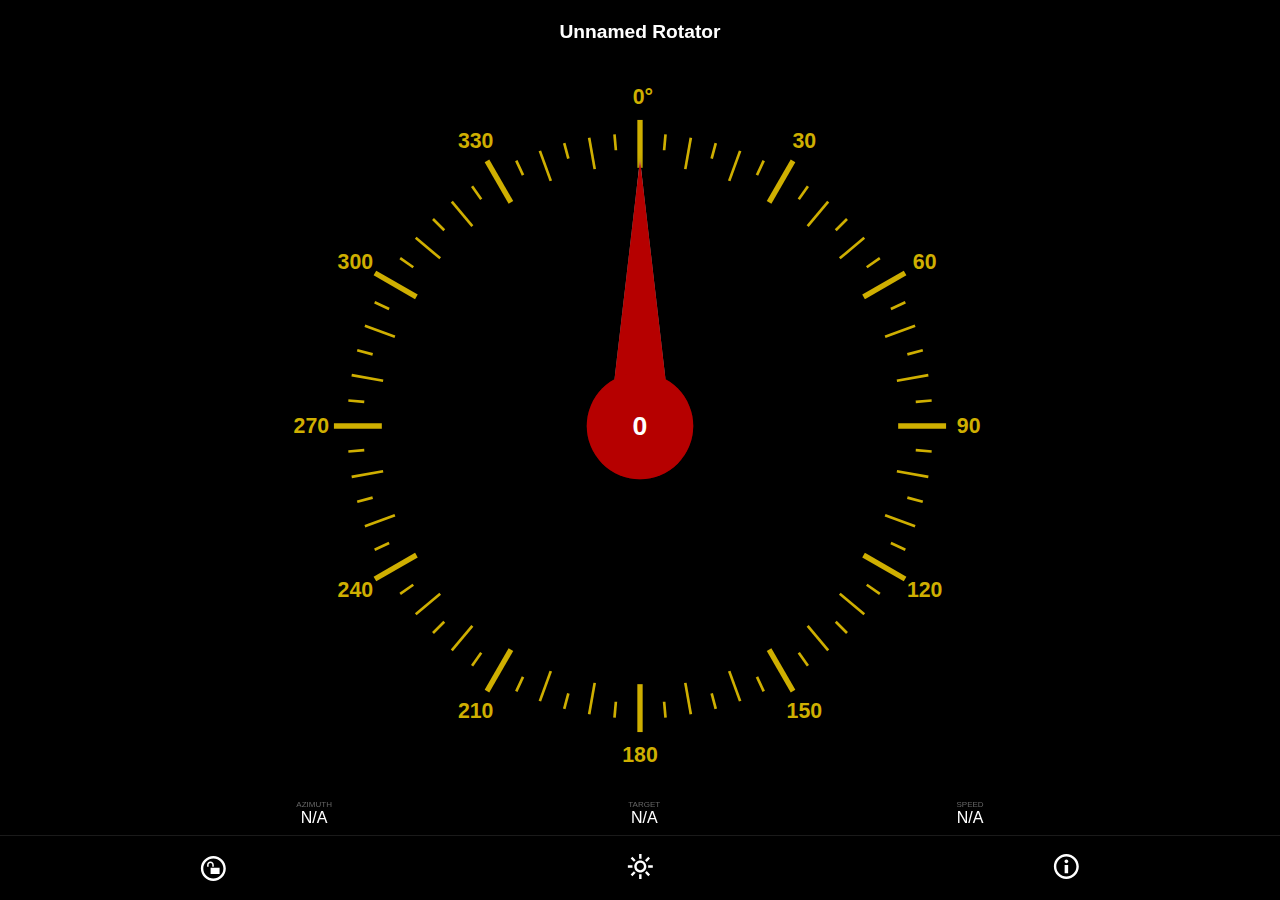
==== RotatorFW/data/index.html @ 391e746c "Working settings" ====
<!DOCTYPE html>
<html lang="en">
<head>
	<meta charset="UTF-8">
	<meta name="viewport" content="width=device-width, initial-scale=1">
	<meta name="mobile-web-app-capable" content="yes">
	<meta name="apple-mobile-web-app-capable" content="yes">
	<meta name="theme-color" content="#000000">
	<link rel="icon" sizes="192x192" href="/favicon.png">
	<title>Rotator</title>
	<style>
        @font-face {
            font-family: Muli, sans-serif;
            src: url("./Muli-Light.ttf");
        }
        * {
            box-sizing: border-box;
        }
        h1 {
            font-size: 1.2rem;
			text-align: center;
        }
        html {
            font-family: Muli, sans-serif;
            font-size: 16px;
            background: black;
            color: white;
            background-size: cover;
            height: 100%;
        }
        body {
            padding: 0;
            margin: 0;
            height: 100%;
        }
        header {
            padding: 0.5rem 1.5rem;
            background-color: rgba(0, 0, 0, 0.2);
            position: fixed;
            top: 0;
            right: 0;
            left: 0;
        }
        a {
            color: inherit;
        }
        .label {
            font-size: 0.5rem;
            color: rgba(127, 127, 127, 0.8);
        }
        .container {
            padding: 5rem 1rem 8rem 1rem;
            height: 100%;
        }

        .buttonrow button {
            border: 0;
            color: white;
            cursor: pointer;
            text-align: center;
            height: 4rem;
            background-color: transparent;
            background-position: 50% 50%;
            background-repeat: no-repeat;
            background-size: auto 50%;
            -webkit-tap-highlight-color: transparent;
            outline: none;
        }
        .buttonrow button svg * {
            transition: fill 0.5s ease-out 0s;
            /*fill: rgba(127, 127, 127, 0.5);*/
        }
        .buttonrow button:active {
            background-color: rgba(127, 127, 127, 0.5);
        }
        .buttonrow button .btn_icon {
            height: 50%;
            width: 100%;
        }
        .buttonrow button .btn_icon-active {
            display: none;
        }
        .buttonrow button .btn_icon-inactive {
            display: block;
        }
        .buttonrow button .btn.active .btn_icon-active {
            display: block;
        }
        .buttonrow button .btn.active .btn_icon-inactive {
            display: none;
        }

        .status {
            position: fixed;
            left: 0;
            right: 0;
            bottom: 0;
        }
        .position {
            padding-bottom: 0.5rem;
            text-transform: uppercase;
            text-align: center;
            display: flex;
            width: 100%;
            justify-content: space-evenly;

        }
        .options {
            display: flex;
            width: 100%;
            border-top: 1px solid rgba(255, 255, 255, 0.1);
        }
        .options button {
            flex-grow: 1;
        }

        .popup {
            display: none;
            position: fixed;
            top: 0;
            left: 0;
            bottom: 0;
            right: 0;
            background-color: rgba(0, 0, 0, 0.8);
        }
        .popup.shown {
            display: block;
        }
        .popup-inside {
            max-width: 400px;
            margin: 0 auto;
            background-color: #232428;
            color: #eee;
            line-height: 1.41;
        }
        .popup-contents {
            padding: 1rem;
        }
        .popup-inner {
            display: none;
        }
        .popup-inner.shown {
            display: block;
        }
        .popup-close {
            padding: 0.75rem 1rem;
            text-align: right;
            border-top: 1px solid rgba(255, 255, 255, 0.12);
        }
        .popup-close:hover {
            text-decoration: underline;
            cursor: pointer;
        }

        .compass {
            position: relative;
            width: 100%;
            height: 100%;
            text-align: center;
        }
        .compass_rose {
            position: absolute;
            pointer-events: none;
            top: 0;
            left: 0;
            right: 0;
            bottom: 0;
        }
        .compass_rose svg {
            width: 100%;
            height: 100%;
        }
        .compass_rose_dial polyline {
            fill: white;
        }
        .compass_rose_dial line {
            stroke: #cfaf00;
        }

        .compass .indicator-azimuth {
            transition: transform .2s linear;
        }
        .compass_rose_dial text,
        .compass .azimuth-label {
            fill: #cfaf00;
            font-size: 4px;
            text-anchor: middle;
            dominant-baseline: central;
            font-weight: bold;
        }
        .compass .azimuth-label {
            fill: white;
            font-size: 5px;
        }
	</style>
</head>
<body>
<header>
	<h1 id="rotatorTitle">Unnamed Rotator</h1>
</header>

<div class="container">
	<div id="compass" class="compass">
		<div id="rose" class="compass_rose">
			<svg class="compass_rose_dial" viewBox="0 0 130 130" version="1.1" xmlns="http://www.w3.org/2000/svg">
			</svg>
		</div>
		<div class="indicator-target compass_rose">
			<svg viewBox="0 0 130 130" version="1.1" xmlns="http://www.w3.org/2000/svg">
				<polyline points="60,58  70,58  65,15" fill="white"/>
				<circle cx="65" cy="65" r="10" stroke="none" fill="#b60000"/>
			</svg>
		</div>
		<div class="indicator-azimuth compass_rose" style="filter: drop-shadow(0px 0px 5px #000)">
			<svg viewBox="0 0 130 130" version="1.1" xmlns="http://www.w3.org/2000/svg">
				<polyline points="60,58  70,58  65,15" fill="#b60000"/>
				<circle cx="65" cy="65" r="10" stroke="none" fill="#b60000"/>
			</svg>
		</div>
		<div class="compass_rose">
			<svg viewBox="0 0 130 130" version="1.1" xmlns="http://www.w3.org/2000/svg">
				<text class="azimuth-label" x="65" y="65">0</text>
			</svg>
		</div>
	</div>
</div>

<div class='status'>
	<div class='position'>
		<div>
			<div class='label'>Azimuth</div>
			<div id='currentAzimuth'>N/A</div>
		</div
		>
		<div>
			<div class='label'>Target</div>
			<div id='targetAzimuth'>N/A</div>
		</div
		>
		<div>
			<div class='label'>Speed</div>
			<div id='rotationSpeed'>N/A</div>
		</div>
	</div>

	<div class="options buttonrow">
		<button id="btn-lock-orientation">
			<svg class="btn_icon btn_icon-inactive" version="1.1" xmlns="http://www.w3.org/2000/svg"
				 xmlns:xlink="http://www.w3.org/1999/xlink" x="0px" y="0px" width="512px" height="512px"
				 viewBox="0 0 512 512" enable-background="new 0 0 512 512" xml:space="preserve">
				<path id="lock-15-icon" d="M256,90.001c91.74,0,166,74.243,166,166c0,91.74-74.243,165.998-166,165.998
                        c-91.741,0-166-74.241-166-165.998C90,164.259,164.243,90.001,256,90.001 M256,50.001c-113.771,0-206,92.229-206,206
                        s92.229,205.998,206,205.998c113.771,0,206-92.227,206-205.998S369.771,50.001,256,50.001L256,50.001z M358.999,242.667V347h-148
                        V242.667H358.999z M238.667,196.333v31.334h25v-31.334c0-30.511-24.822-55.333-55.334-55.333c-30.51,0-55.332,24.822-55.332,55.333
                        v31.334h25v-31.334c0-16.726,13.607-30.333,30.332-30.333C225.06,166,238.667,179.607,238.667,196.333z"
						  fill="white"/>
			</svg>
			<svg class="btn_icon btn_icon-active" version="1.1" xmlns="http://www.w3.org/2000/svg"
				 xmlns:xlink="http://www.w3.org/1999/xlink" x="0px" y="0px" width="512px" height="512px"
				 viewBox="0 0 512 512" enable-background="new 0 0 512 512" xml:space="preserve">
                    <path id="lock-13-icon" d="M256,90.001c91.74,0,166,74.243,166,166c0,91.74-74.243,165.998-166,165.998
                        c-91.741,0-166-74.241-166-165.998C90,164.259,164.243,90.001,256,90.001 M256,50.001c-113.771,0-206,92.229-206,206
                        s92.229,205.998,206,205.998c113.771,0,206-92.227,206-205.998S369.771,50.001,256,50.001L256,50.001z M201.225,227.537v-31.585
                        c0-30.755,25.021-55.776,55.775-55.776s55.775,25.021,55.775,55.776v31.585h-25.2v-31.585c0-16.859-13.716-30.576-30.575-30.576
                        s-30.575,13.717-30.575,30.576v31.585H201.225z M182.409,242.656v105.169h149.182V242.656H182.409z"
						  fill="white"/>
                </svg>
		</button>

		<button id="btn-movementIndicator">
			<svg class="btn_icon" id="movementIndicator" version="1.1"
				 xmlns="http://www.w3.org/2000/svg" xmlns:xlink="http://www.w3.org/1999/xlink" x="0px" y="0px"
				 width="512px" height="512px" viewBox="0 0 512 512" enable-background="new 0 0 512 512"
				 xml:space="preserve">
				<path d="M255.5,156c-55.141,0-100,44.86-100,100c0,55.141,44.859,100,100,100s100-44.859,100-100
                        C355.5,200.86,310.641,156,255.5,156z M255.5,316c-33.084,0-60-26.916-60-60s26.916-60,60-60s60,26.916,60,60S288.584,316,255.5,316
                        z M150.779,179.064l-54.586-54.586l28.285-28.284l54.664,54.664C168.305,158.75,158.73,168.272,150.779,179.064z M332.436,151.28
                        l55.086-55.086l28.285,28.284l-55.164,55.165C352.75,168.805,343.229,159.229,332.436,151.28z M127.039,276H50v-40h77.039
                        c-1.012,6.521-1.539,13.2-1.539,20C125.5,262.801,126.027,269.479,127.039,276z M236,127.463V50h40v77.622
                        c-6.68-1.062-13.525-1.622-20.5-1.622C248.873,126,242.362,126.502,236,127.463z M179.143,361.143l-54.664,54.664l-28.285-28.285
                        l54.586-54.585C158.729,343.729,168.305,353.251,179.143,361.143z M462,236v40h-78.039c1.012-6.521,1.539-13.199,1.539-20
                        c0-6.8-0.527-13.479-1.539-20H462z M276,384.378V462h-40v-77.463c6.362,0.962,12.873,1.463,19.5,1.463
                        C262.475,386,269.32,385.441,276,384.378z M360.643,332.357l55.164,55.164l-28.285,28.285l-55.086-55.086
                        C343.229,352.771,352.751,343.195,360.643,332.357z" fill="white"/>
			</svg>
		</button>

		<button id="btn-info" class="btn-popup" data-name='info'>
			<svg class="btn_icon" version="1.1" xmlns="http://www.w3.org/2000/svg"
				 xmlns:xlink="http://www.w3.org/1999/xlink" x="0px" y="0px" width="512px" height="512px"
				 viewBox="0 0 512 512" enable-background="new 0 0 512 512" xml:space="preserve">
                <path id="info-2-icon" d="M255.998,90.001c91.74,0,166.002,74.241,166.002,165.998c0,91.741-74.245,166-166.002,166
                c-91.74,0-165.998-74.243-165.998-166C90,164.259,164.243,90.001,255.998,90.001 M255.998,50.001
                C142.229,50.001,50,142.229,50,255.999c0,113.771,92.229,206,205.998,206c113.771,0,206.002-92.229,206.002-206
                C462,142.229,369.77,50.001,255.998,50.001L255.998,50.001z M285.822,367.567h-57.646V230.6h57.646V367.567z M257,202.268
                c-17.522,0-31.729-14.206-31.729-31.73c0-17.522,14.206-31.729,31.729-31.729c17.524,0,31.728,14.206,31.728,31.729
                C288.728,188.062,274.524,202.268,257,202.268z" fill="white"/>
            </svg>
		</button>
	</div>
</div>


<div id="popup" class="popup">
	<div class="popup-inside">
		<div class="popup-contents">
			<div class="popup-inner" data-handle="info">
				<p>This is the antenna rotator interface for <a href='https://om3kff.sk'>OM3KFF</a>.</p>
				<p>See the <a href='/status'>status page</a> for info about this controller.</p>
				<p>You can change the settings in the <a href='/settings'>settings page</a>.</p>
				<p>This project's GUI is based on <a href='https://github.com/lamplightdev/compass'>Chris Haynes'
					work</a>.</p>
			</div>
			<div class="popup-inner" data-handle="lostconnection">
				<p>
					Connection to rotator has been lost. Trying to reconnect.
				</p>
			</div>
		</div>
		<div class="popup-close">close</div>
	</div>
</div>

<script>
(function () {
"use strict";

const Eventable = {
	emit(event, ...args) {
		((this.handlers || [])[event] || []).forEach(cb => cb(this, ...args));
		return this;
	},
	on(event, cb) {
		if (!this.handlers)
			this.handlers = [];

		(this.handlers[event] = this.handlers[event] || []).push(cb);
		return this;
	},
};

class RotatorWindow {
	constructor(btnLockOrientation) {
		this.btnLockOrientation = btnLockOrientation;

		this.isOrientationLocked = false;
		this.isOrientationLockable = false;

		document.addEventListener("fullscreenchange", this.onFullscreenChange.bind(this));
		document.addEventListener("webkitfullscreenchange", this.onFullscreenChange.bind(this));
		this.btnLockOrientation.addEventListener("click", this.toggleOrientationLock.bind(this));

		this.checkLockable();
	}

	// browser diagnostic orientation
	getBrowserOrientation() {
		let orientation;
		if (screen.orientation && screen.orientation.type) {
			orientation = screen.orientation.type;
		} else {
			orientation = screen.orientation || screen.mozOrientation || screen.msOrientation;
		}

		/*
		'portait-primary':      for (screen width < screen height, e.g. phone, phablet, small tablet)
									device is in 'normal' orientation
								for (screen width > screen height, e.g. large tablet, laptop)
									device has been turned 90deg clockwise from normal

		'portait-secondary':    for (screen width < screen height)
									device has been turned 180deg from normal
								for (screen width > screen height)
									device has been turned 90deg anti-clockwise (or 270deg clockwise) from normal

		'landscape-primary':    for (screen width < screen height)
									device has been turned 90deg clockwise from normal
								for (screen width > screen height)
									device is in 'normal' orientation

		'landscape-secondary':  for (screen width < screen height)
									device has been turned 90deg anti-clockwise (or 270deg clockwise) from normal
								for (screen width > screen height)
									device has been turned 180deg from normal
		*/

		return orientation;
	}

	getBrowserFullscreenElement() {
		return (document.fullscreenElement || document.webkitFullscreenElement);
	}

	browserRequestFullscreen() {
		(document.documentElement.requestFullscreen || document.documentElement.webkitRequestFullscreen)();
	}

	browserExitFullscreen() {
		(document.exitFullscreen || document.webkitExitFullscreen)();
	}

	browserUnlockOrientation() {
		if (screen.orientation && screen.orientation.unlock) {
			screen.orientation.unlock();
		} else if (screen.unlockOrientation) {
			screen.unlockOrientation();
		}
	}

	checkLockable() {
		if (!(screen.orientation && screen.orientation.lock)) {
			this.toggleOrientationLockable(false);
			return;
		}

		screen.orientation.lock(this.getBrowserOrientation()).then(() => {
			this.toggleOrientationLockable(true);
			this.browserUnlockOrientation();
		}).catch(event => {
			if (event.code === 18) { // The page needs to be fullscreen in order to call lockOrientation(), but is lockable
				this.toggleOrientationLockable(true);
				this.browserUnlockOrientation();
			} else { // lockOrientation() is not available on this device (or other error)
				this.toggleOrientationLockable(false);
			}
		});
	}

	lockOrientationRequest(doLock) {
		if (!this.isOrientationLockable)
			return;

		if (doLock) {
			this.browserRequestFullscreen();
			this.lockOrientation(true);
		} else {
			this.browserUnlockOrientation();
			this.browserExitFullscreen();
			this.lockOrientation(false);
		}
	}

	lockOrientation(locked) {
		if (locked) {
			this.btnLockOrientation.classList.add("active");
		} else {
			this.btnLockOrientation.classList.remove("active");
		}

		this.isOrientationLocked = locked;
	}

	toggleOrientationLock() {
		if (this.isOrientationLockable) {
			this.lockOrientationRequest(!this.isOrientationLocked);
		}
	}

	toggleOrientationLockable(lockable) {
		this.isOrientationLockable = lockable;
		if (this.isOrientationLockable) {
			this.btnLockOrientation.style.display = 'block';
		} else {
			this.btnLockOrientation.style.display = 'none';
		}
	}

	onFullscreenChange() {
		if (this.isOrientationLockable && this.getBrowserFullscreenElement()) {
			if (screen.orientation && screen.orientation.lock) {
				screen.orientation.lock(this.getBrowserOrientation()).then(function () {
				}).catch(function () {
				});
			}
		} else {
			this.lockOrientationRequest(false);
		}
	}
}

class RotatorNotifier {
	constructor() {
		this.popup = document.getElementById('popup');
		this.btnsPopup = document.querySelectorAll(".btn-popup");

		for (const btn of this.btnsPopup) {
			btn.addEventListener("click", event => {
				this.popupOpen(event.currentTarget.dataset.name);
			});
		}

		this.popup.addEventListener("click", event => {
			if (!event.target.closest('.popup-contents')) {
				this.popupClose();
			}
		});
	}

	popupOpen(name) {
		const inner = this.popup.querySelector(`.popup-inner[data-handle="${name}"]`);
		this.popup.querySelectorAll('.popup-inner').forEach(el => el.classList[el === inner ? 'add' : 'remove']('shown'));
		if (inner)
			this.popup.classList.add("shown");
	}

	popupClose() {
		this.popup.classList.remove("shown");
	}
}

class RotatorSocket {
	constructor(notifier) {
		Object.assign(this, Eventable);

		this.notifier = notifier;
		this.socket = null;
		this.messageTimeout = null;

		//this.gateway = `ws://rotator.local/ws`;
		this.gateway = `ws://${window.location.hostname}/ws`;
	}

	setupWebSocket() {
		this.resetMessageTimeout();
		this.socket = new WebSocket(this.gateway);

		this.socket.onopen = () => {
			console.log('WebSocket connection opened.');
			this.notifier.popupClose();
			this.resetMessageTimeout();
		};

		this.socket.onmessage = (event) => {
			//console.log("Got new data: " + event.data);
			const data = JSON.parse(event.data);
			this.emit('message', data);
			this.resetMessageTimeout();
		};
	}

	resetMessageTimeout() {
		clearTimeout(this.messageTimeout);
		this.messageTimeout = setTimeout(() => {
			console.log('Connection timeout, closing and reconnecting...');
			this.notifier.popupOpen("lostconnection");

			this.socket.close();
			this.setupWebSocket();
		}, 10000);
	}

	send(data) {
		this.socket.send(JSON.stringify(data));
	}

	isConnected() {
		return this.socket && this.socket.readyState === WebSocket.OPEN;
	}
}

class RotatorIndicator {
	constructor(socket, compass) {
		this.socket = socket;

		this.oldTargetPosition = 0;
		this.oldCurrentPosition = 0;
		this.draggingIndicator = false;

		this.compassContainer = compass;
		this.azimuthIndicator = this.compassContainer.querySelector('.indicator-azimuth');
		this.targetIndicator = this.compassContainer.querySelector('.indicator-target');

		this.currentAzimuth = document.getElementById('currentAzimuth');
		this.targetAzimuth = document.getElementById('targetAzimuth');
		this.rotationSpeed = document.getElementById('rotationSpeed');    
    	this.movementIndicator = document.getElementById('movementIndicator');
		this.azimuthInRoseDial = this.compassContainer.querySelector('.azimuth-label');

		// this.compassContainer.addEventListener('click', this.handleMove.bind(this));
		this.compassContainer.addEventListener('mousedown', this.handleMoveDown.bind(this));
		this.compassContainer.addEventListener('touchstart', this.handleMoveDown.bind(this));

		this.compassContainer.addEventListener('mousemove', this.handleMoveDrag.bind(this));
		this.compassContainer.addEventListener('touchmove', this.handleMoveDrag.bind(this));

		this.compassContainer.addEventListener('touchend', this.handleMoveUp.bind(this));
		this.compassContainer.addEventListener('mouseup', this.handleMoveUp.bind(this));

		this.socket.on('message', (socket, data) => {
			this._handleSocketMessage(data);
		});
	}

	rotateIndicator(indicator, angle) {
		indicator.style.transform = `rotateZ(${angle}deg)`;
	}

	calculateAzimuth(event) {
		const boundingBox = this.compassContainer.getBoundingClientRect();
		const centerX = boundingBox.left + boundingBox.width / 2;
		const centerY = boundingBox.top + boundingBox.height / 2;

		const clickX = event.clientX || (event.changedTouches[0].pageX);
		const clickY = event.clientY || (event.changedTouches[0].pageY);

		const angle = Math.atan2(clickY - centerY, clickX - centerX);
		const azimuth = (angle * (180 / Math.PI) + 360 + 90) % 360;
		return azimuth;
	}

	handleMoveDown(event) {
		if (!this.socket.isConnected())
			return;

		if (event.type === 'mousedown' && event.buttons !== 1)
			return;

		this.draggingIndicator = true;
	}

	handleMoveDrag(event) {
		if (!this.draggingIndicator)
			return;

		const azimuth = this.calculateAzimuth(event);
		this.rotateIndicator(this.targetIndicator, azimuth);
	}

	handleMoveUp(event) {
		this.draggingIndicator = false;
		const azimuth = this.calculateAzimuth(event);
		const message = {
			target_position: parseInt(azimuth, 10)
		};
		this.socket.send(message);
	}

	_handleSocketMessage(data) {
		if (data.current_position !== undefined && data.target_position !== undefined && data.current_speed !== undefined) {
			this._handlePositionUpdate(data);
		}
	}

	_handlePositionUpdate(data) {
		const { current_position, target_position, current_speed } = data;

		this.currentAzimuth.textContent = current_position % 360 + '°';
		this.targetAzimuth.textContent = target_position % 360 + '°';
		this.rotationSpeed.textContent = (current_speed / 255 * 100).toFixed(0) + '%';

    if(current_speed === 0){
      this.movementIndicator.querySelector('path').setAttribute('fill', 'rgba(0, 255, 0, 0.5)');
    }
    else {
      this.movementIndicator.querySelector('path').setAttribute('fill', 'rgba(255, 0, 0, 1)');
    
    }
    //document.getElementById('movementIndicator').fill = 'rgba(255, 0, 0, 1)'
		this.azimuthInRoseDial.textContent = current_position % 360;

		if (current_position !== this.oldCurrentPosition) {
			this.rotateIndicator(this.azimuthIndicator, current_position);
			this.oldCurrentPosition = current_position;
		}

		if (target_position !== this.oldTargetPosition) {
			if (!this.draggingIndicator) {
				this.rotateIndicator(this.targetIndicator, target_position);
			}
			this.oldTargetPosition = target_position;
		}
	}

}

const btnLockOrientation = document.getElementById('btn-lock-orientation');
const rotatorWindow = new RotatorWindow(btnLockOrientation);
const rotatorNotifier = new RotatorNotifier();
const rotatorSocket = new RotatorSocket(rotatorNotifier);
rotatorSocket.setupWebSocket();
const rotatorIndicator = new RotatorIndicator(rotatorSocket, document.getElementById('compass'));

const renderCompass = svg => {
	const centerX = 65;
	const centerY = 65;

	const lineFrag = document.createDocumentFragment();
	for (let i = 0; i < 360; i += 5) {
		let start = 10;
		let len = 3;
		let width = 0.5;

		if (i % 30 === 0) {
			start = 10 - 2.5;
			len = 9;
			width = 1.0;
		} else if (i % 10 === 0) {
			len = 6;
		}

		const line = document.createElementNS("http://www.w3.org/2000/svg", 'line');
		line.setAttribute('x1', centerX);
		line.setAttribute('y1', start);
		line.setAttribute('x2', centerX);
		line.setAttribute('y2', start + len);
		line.setAttribute('stroke-width', width);
		line.setAttribute('transform', `rotate(${i} ${centerX} ${centerY})`);

		if (i % 30 === 0) {
			const label = document.createElementNS("http://www.w3.org/2000/svg", 'text');
			label.textContent = (i === 0 ? "\xa00°" : i);
			label.setAttribute('x', centerX + Math.sin(Math.PI * (i / 180)) * (centerX * 0.95));
			label.setAttribute('y', centerY - Math.cos(Math.PI * (i / 180)) * (centerY * 0.95));
			lineFrag.appendChild(label);
		}
		lineFrag.appendChild(line);
	}
	svg.appendChild(lineFrag);
}

async function updateHeader() {
    const response = await fetch(`http://${window.location.hostname}/config`);
    const data = await response.json();
    if (data.settings.rotatorName) {
        document.getElementById('rotatorTitle').innerText = data.settings.rotatorName;
        document.title = data.settings.rotatorName;
    }
}


renderCompass(document.querySelector('.compass_rose_dial'));
updateHeader();


}());
</script>
</body>
</html>
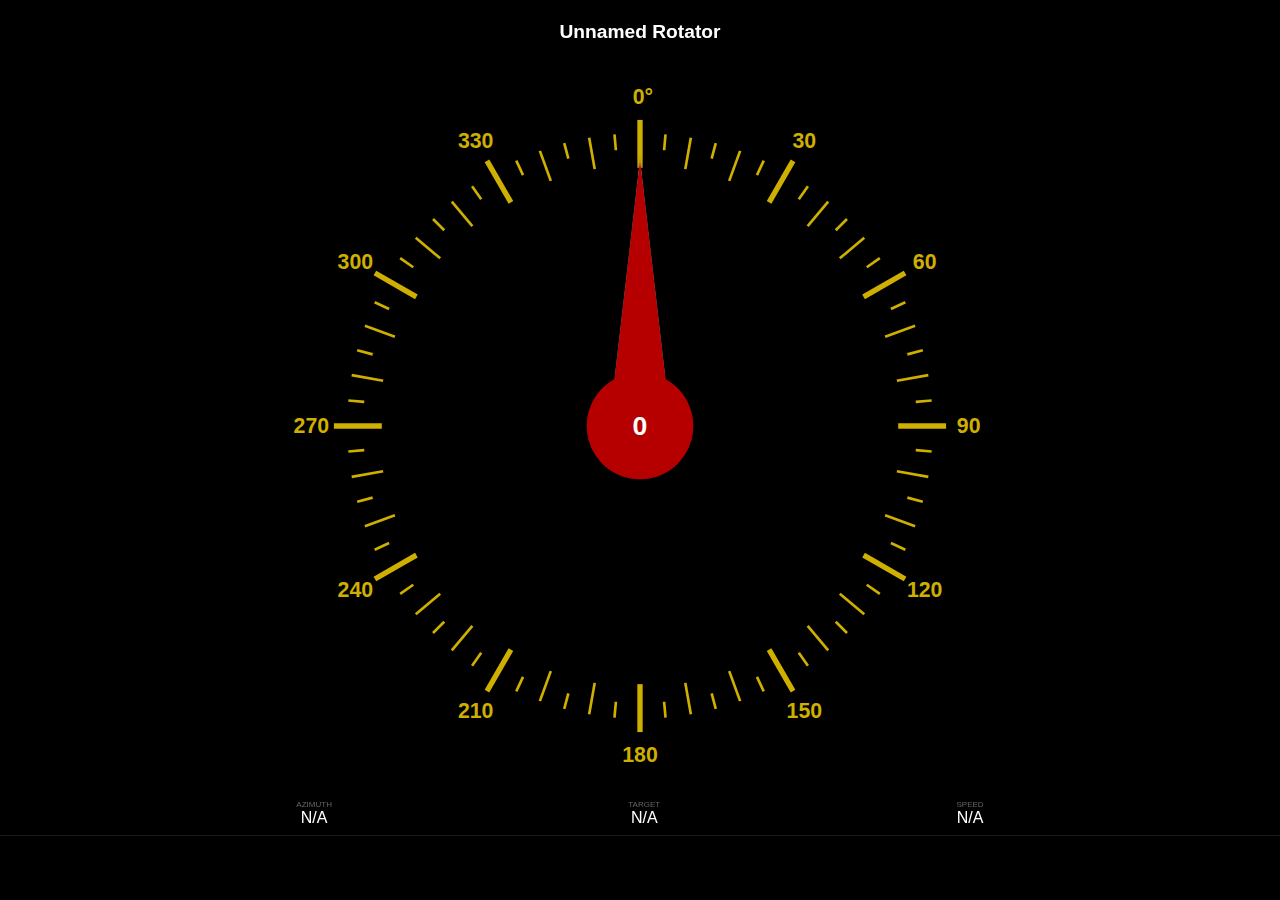
==== commit fdb6e946: "HTML cleanup" ====
--- a/RotatorFW/data/index.html
+++ b/RotatorFW/data/index.html
@@ -9,189 +9,184 @@
 	<link rel="icon" sizes="192x192" href="/favicon.png">
 	<title>Rotator</title>
 	<style>
-        @font-face {
-            font-family: Muli, sans-serif;
-            src: url("./Muli-Light.ttf");
-        }
-        * {
-            box-sizing: border-box;
-        }
-        h1 {
-            font-size: 1.2rem;
-			text-align: center;
-        }
-        html {
-            font-family: Muli, sans-serif;
-            font-size: 16px;
-            background: black;
-            color: white;
-            background-size: cover;
-            height: 100%;
-        }
-        body {
-            padding: 0;
-            margin: 0;
-            height: 100%;
-        }
-        header {
-            padding: 0.5rem 1.5rem;
-            background-color: rgba(0, 0, 0, 0.2);
-            position: fixed;
-            top: 0;
-            right: 0;
-            left: 0;
-        }
-        a {
-            color: inherit;
-        }
-        .label {
-            font-size: 0.5rem;
-            color: rgba(127, 127, 127, 0.8);
-        }
-        .container {
-            padding: 5rem 1rem 8rem 1rem;
-            height: 100%;
-        }
-
-        .buttonrow button {
-            border: 0;
-            color: white;
-            cursor: pointer;
-            text-align: center;
-            height: 4rem;
-            background-color: transparent;
-            background-position: 50% 50%;
-            background-repeat: no-repeat;
-            background-size: auto 50%;
-            -webkit-tap-highlight-color: transparent;
-            outline: none;
-        }
-        .buttonrow button svg * {
-            transition: fill 0.5s ease-out 0s;
-            /*fill: rgba(127, 127, 127, 0.5);*/
-        }
-        .buttonrow button:active {
-            background-color: rgba(127, 127, 127, 0.5);
-        }
-        .buttonrow button .btn_icon {
-            height: 50%;
-            width: 100%;
-        }
-        .buttonrow button .btn_icon-active {
-            display: none;
-        }
-        .buttonrow button .btn_icon-inactive {
-            display: block;
-        }
-        .buttonrow button .btn.active .btn_icon-active {
-            display: block;
-        }
-        .buttonrow button .btn.active .btn_icon-inactive {
-            display: none;
-        }
-
-        .status {
-            position: fixed;
-            left: 0;
-            right: 0;
-            bottom: 0;
-        }
-        .position {
-            padding-bottom: 0.5rem;
-            text-transform: uppercase;
-            text-align: center;
-            display: flex;
-            width: 100%;
-            justify-content: space-evenly;
-
-        }
-        .options {
-            display: flex;
-            width: 100%;
-            border-top: 1px solid rgba(255, 255, 255, 0.1);
-        }
-        .options button {
-            flex-grow: 1;
-        }
-
-        .popup {
-            display: none;
-            position: fixed;
-            top: 0;
-            left: 0;
-            bottom: 0;
-            right: 0;
-            background-color: rgba(0, 0, 0, 0.8);
-        }
-        .popup.shown {
-            display: block;
-        }
-        .popup-inside {
-            max-width: 400px;
-            margin: 0 auto;
-            background-color: #232428;
-            color: #eee;
-            line-height: 1.41;
-        }
-        .popup-contents {
-            padding: 1rem;
-        }
-        .popup-inner {
-            display: none;
-        }
-        .popup-inner.shown {
-            display: block;
-        }
-        .popup-close {
-            padding: 0.75rem 1rem;
-            text-align: right;
-            border-top: 1px solid rgba(255, 255, 255, 0.12);
-        }
-        .popup-close:hover {
-            text-decoration: underline;
-            cursor: pointer;
-        }
-
-        .compass {
-            position: relative;
-            width: 100%;
-            height: 100%;
-            text-align: center;
-        }
-        .compass_rose {
-            position: absolute;
-            pointer-events: none;
-            top: 0;
-            left: 0;
-            right: 0;
-            bottom: 0;
-        }
-        .compass_rose svg {
-            width: 100%;
-            height: 100%;
-        }
-        .compass_rose_dial polyline {
-            fill: white;
-        }
-        .compass_rose_dial line {
-            stroke: #cfaf00;
-        }
-
-        .compass .indicator-azimuth {
-            transition: transform .2s linear;
-        }
-        .compass_rose_dial text,
-        .compass .azimuth-label {
-            fill: #cfaf00;
-            font-size: 4px;
-            text-anchor: middle;
-            dominant-baseline: central;
-            font-weight: bold;
-        }
-        .compass .azimuth-label {
-            fill: white;
-            font-size: 5px;
-        }
+@font-face {
+	font-family: Muli, sans-serif;
+	src: url("./Muli-Light.ttf");
+}
+* {
+	box-sizing: border-box;
+}
+h1 {
+	font-size: 1.2rem;
+	text-align: center;
+}
+html {
+	font-family: Muli, sans-serif;
+	font-size: 16px;
+	background: black;
+	color: white;
+	background-size: cover;
+	height: 100%;
+}
+body {
+	padding: 0;
+	margin: 0;
+	height: 100%;
+}
+header {
+	padding: 0.5rem 1.5rem;
+	background-color: rgba(0, 0, 0, 0.2);
+	position: fixed;
+	top: 0;
+	right: 0;
+	left: 0;
+}
+a {
+	color: inherit;
+}
+.label {
+	font-size: 0.5rem;
+	color: rgba(127, 127, 127, 0.8);
+}
+.container {
+	padding: 5rem 1rem 8rem 1rem;
+	height: 100%;
+}
+
+.buttonrow button {
+	border: 0;
+	color: white;
+	cursor: pointer;
+	text-align: center;
+	height: 4rem;
+	background-color: transparent;
+	background-position: 50% 50%;
+	background-repeat: no-repeat;
+	background-size: auto 50%;
+	-webkit-tap-highlight-color: transparent;
+	outline: none;
+}
+.buttonrow button svg * {
+	transition: fill 0.5s ease-out 0s;
+	/*fill: rgba(127, 127, 127, 0.5);*/
+}
+.buttonrow button:active {
+	background-color: rgba(127, 127, 127, 0.5);
+}
+.buttonrow button .btn_icon {
+	height: 50%;
+	width: 100%;
+}
+.buttonrow button .btn_icon-active,
+.buttonrow button .btn.active .btn_icon-inactive {
+	display: none;
+}
+.buttonrow button .btn_icon-inactive,
+.buttonrow button .btn.active .btn_icon-active{
+	display: block;
+}
+
+.status {
+	position: fixed;
+	left: 0;
+	right: 0;
+	bottom: 0;
+}
+.position {
+	padding-bottom: 0.5rem;
+	text-transform: uppercase;
+	text-align: center;
+	display: flex;
+	width: 100%;
+	justify-content: space-evenly;
+}
+.options {
+	display: flex;
+	width: 100%;
+	border-top: 1px solid rgba(255, 255, 255, 0.1);
+}
+.options button {
+	flex-grow: 1;
+}
+
+.popup {
+	display: none;
+	position: fixed;
+	top: 0;
+	left: 0;
+	bottom: 0;
+	right: 0;
+	background-color: rgba(0, 0, 0, 0.8);
+}
+.popup.shown {
+	display: block;
+}
+.popup-inside {
+	max-width: 400px;
+	margin: 0 auto;
+	background-color: #232428;
+	color: #eee;
+	line-height: 1.41;
+}
+.popup-contents {
+	padding: 1rem;
+}
+.popup-inner {
+	display: none;
+}
+.popup-inner.shown {
+	display: block;
+}
+.popup-close {
+	padding: 0.75rem 1rem;
+	text-align: right;
+	border-top: 1px solid rgba(255, 255, 255, 0.12);
+}
+.popup-close:hover {
+	text-decoration: underline;
+	cursor: pointer;
+}
+
+.compass {
+	position: relative;
+	width: 100%;
+	height: 100%;
+	text-align: center;
+}
+.compass_rose {
+	position: absolute;
+	pointer-events: none;
+	top: 0;
+	left: 0;
+	right: 0;
+	bottom: 0;
+}
+.compass_rose svg {
+	width: 100%;
+	height: 100%;
+}
+.compass_rose_dial polyline {
+	fill: white;
+}
+.compass_rose_dial line {
+	stroke: #cfaf00;
+}
+
+.compass .indicator-azimuth {
+	transition: transform .2s linear;
+}
+.compass_rose_dial text,
+.compass .azimuth-label {
+	fill: #cfaf00;
+	font-size: 4px;
+	text-anchor: middle;
+	dominant-baseline: central;
+	font-weight: bold;
+}
+.compass .azimuth-label {
+	fill: white;
+	font-size: 5px;
+}
 	</style>
 </head>
 <body>
@@ -202,8 +197,7 @@
 <div class="container">
 	<div id="compass" class="compass">
 		<div id="rose" class="compass_rose">
-			<svg class="compass_rose_dial" viewBox="0 0 130 130" version="1.1" xmlns="http://www.w3.org/2000/svg">
-			</svg>
+			<svg class="compass_rose_dial" viewBox="0 0 130 130" version="1.1" xmlns="http://www.w3.org/2000/svg"></svg>
 		</div>
 		<div class="indicator-target compass_rose">
 			<svg viewBox="0 0 130 130" version="1.1" xmlns="http://www.w3.org/2000/svg">
@@ -230,13 +224,11 @@
 		<div>
 			<div class='label'>Azimuth</div>
 			<div id='currentAzimuth'>N/A</div>
-		</div
-		>
+		</div>
 		<div>
 			<div class='label'>Target</div>
 			<div id='targetAzimuth'>N/A</div>
-		</div
-		>
+		</div>
 		<div>
 			<div class='label'>Speed</div>
 			<div id='rotationSpeed'>N/A</div>
@@ -245,57 +237,24 @@
 
 	<div class="options buttonrow">
 		<button id="btn-lock-orientation">
-			<svg class="btn_icon btn_icon-inactive" version="1.1" xmlns="http://www.w3.org/2000/svg"
-				 xmlns:xlink="http://www.w3.org/1999/xlink" x="0px" y="0px" width="512px" height="512px"
-				 viewBox="0 0 512 512" enable-background="new 0 0 512 512" xml:space="preserve">
-				<path id="lock-15-icon" d="M256,90.001c91.74,0,166,74.243,166,166c0,91.74-74.243,165.998-166,165.998
-                        c-91.741,0-166-74.241-166-165.998C90,164.259,164.243,90.001,256,90.001 M256,50.001c-113.771,0-206,92.229-206,206
-                        s92.229,205.998,206,205.998c113.771,0,206-92.227,206-205.998S369.771,50.001,256,50.001L256,50.001z M358.999,242.667V347h-148
-                        V242.667H358.999z M238.667,196.333v31.334h25v-31.334c0-30.511-24.822-55.333-55.334-55.333c-30.51,0-55.332,24.822-55.332,55.333
-                        v31.334h25v-31.334c0-16.726,13.607-30.333,30.332-30.333C225.06,166,238.667,179.607,238.667,196.333z"
-						  fill="white"/>
+			<svg class="btn_icon btn_icon-inactive" xmlns="http://www.w3.org/2000/svg" width="512" height="512" xml:space="preserve">
+				<path d="M256 90a166 166 0 1 1 0 332 166 166 0 0 1 0-332m0-40a206 206 0 1 0 0 412 206 206 0 0 0 0-412zm103 193v104H211V243h148zm-120-47v32h25v-32a55 55 0 0 0-111 0v32h25v-32a30 30 0 0 1 61 0z" fill="#fff"/>
 			</svg>
-			<svg class="btn_icon btn_icon-active" version="1.1" xmlns="http://www.w3.org/2000/svg"
-				 xmlns:xlink="http://www.w3.org/1999/xlink" x="0px" y="0px" width="512px" height="512px"
-				 viewBox="0 0 512 512" enable-background="new 0 0 512 512" xml:space="preserve">
-                    <path id="lock-13-icon" d="M256,90.001c91.74,0,166,74.243,166,166c0,91.74-74.243,165.998-166,165.998
-                        c-91.741,0-166-74.241-166-165.998C90,164.259,164.243,90.001,256,90.001 M256,50.001c-113.771,0-206,92.229-206,206
-                        s92.229,205.998,206,205.998c113.771,0,206-92.227,206-205.998S369.771,50.001,256,50.001L256,50.001z M201.225,227.537v-31.585
-                        c0-30.755,25.021-55.776,55.775-55.776s55.775,25.021,55.775,55.776v31.585h-25.2v-31.585c0-16.859-13.716-30.576-30.575-30.576
-                        s-30.575,13.717-30.575,30.576v31.585H201.225z M182.409,242.656v105.169h149.182V242.656H182.409z"
-						  fill="white"/>
-                </svg>
-		</button>
-
-		<button id="btn-movementIndicator">
-			<svg class="btn_icon" id="movementIndicator" version="1.1"
-				 xmlns="http://www.w3.org/2000/svg" xmlns:xlink="http://www.w3.org/1999/xlink" x="0px" y="0px"
-				 width="512px" height="512px" viewBox="0 0 512 512" enable-background="new 0 0 512 512"
-				 xml:space="preserve">
-				<path d="M255.5,156c-55.141,0-100,44.86-100,100c0,55.141,44.859,100,100,100s100-44.859,100-100
-                        C355.5,200.86,310.641,156,255.5,156z M255.5,316c-33.084,0-60-26.916-60-60s26.916-60,60-60s60,26.916,60,60S288.584,316,255.5,316
-                        z M150.779,179.064l-54.586-54.586l28.285-28.284l54.664,54.664C168.305,158.75,158.73,168.272,150.779,179.064z M332.436,151.28
-                        l55.086-55.086l28.285,28.284l-55.164,55.165C352.75,168.805,343.229,159.229,332.436,151.28z M127.039,276H50v-40h77.039
-                        c-1.012,6.521-1.539,13.2-1.539,20C125.5,262.801,126.027,269.479,127.039,276z M236,127.463V50h40v77.622
-                        c-6.68-1.062-13.525-1.622-20.5-1.622C248.873,126,242.362,126.502,236,127.463z M179.143,361.143l-54.664,54.664l-28.285-28.285
-                        l54.586-54.585C158.729,343.729,168.305,353.251,179.143,361.143z M462,236v40h-78.039c1.012-6.521,1.539-13.199,1.539-20
-                        c0-6.8-0.527-13.479-1.539-20H462z M276,384.378V462h-40v-77.463c6.362,0.962,12.873,1.463,19.5,1.463
-                        C262.475,386,269.32,385.441,276,384.378z M360.643,332.357l55.164,55.164l-28.285,28.285l-55.086-55.086
-                        C343.229,352.771,352.751,343.195,360.643,332.357z" fill="white"/>
+			<svg class="btn_icon btn_icon-active" xmlns="http://www.w3.org/2000/svg" width="512" height="512" xml:space="preserve">
+				<path fill="#fff" d="M256 90a166 166 0 1 1 0 332 166 166 0 0 1 0-332m0-40a206 206 0 1 0 0 412 206 206 0 0 0 0-412zm-55 178v-32a56 56 0 0 1 112 0v32h-25v-32a31 31 0 0 0-62 0v32h-25zm-19 15v105h150V243H182z"/>
 			</svg>
 		</button>
 
+		<button id="btn-movementIndicator">
+			<svg class="btn_icon" id="movementIndicator" xmlns="http://www.w3.org/2000/svg" width="512" height="512" xml:space="preserve">
+				<path fill="#fff" d="M256 156a100 100 0 1 0 0 200 100 100 0 0 0 0-200zm0 160a60 60 0 1 1 0-120 60 60 0 0 1 0 120zM151 179l-55-55 28-28 55 55c-11 8-20 17-28 28zm181-28 56-55 28 28-55 56c-8-11-18-21-29-29zM127 276H50v-40h77a130 130 0 0 0 0 40zm109-149V50h40v78a130 130 0 0 0-40-1zm-57 234-55 55-28-28 55-55c8 11 17 20 28 28zm283-125v40h-78a130 130 0 0 0 0-40h78zM276 384v78h-40v-77a130 130 0 0 0 40-1zm85-52 55 56-28 28-56-55c11-8 21-18 29-29z"/>
+			</svg>
+		</button>
+
 		<button id="btn-info" class="btn-popup" data-name='info'>
-			<svg class="btn_icon" version="1.1" xmlns="http://www.w3.org/2000/svg"
-				 xmlns:xlink="http://www.w3.org/1999/xlink" x="0px" y="0px" width="512px" height="512px"
-				 viewBox="0 0 512 512" enable-background="new 0 0 512 512" xml:space="preserve">
-                <path id="info-2-icon" d="M255.998,90.001c91.74,0,166.002,74.241,166.002,165.998c0,91.741-74.245,166-166.002,166
-                c-91.74,0-165.998-74.243-165.998-166C90,164.259,164.243,90.001,255.998,90.001 M255.998,50.001
-                C142.229,50.001,50,142.229,50,255.999c0,113.771,92.229,206,205.998,206c113.771,0,206.002-92.229,206.002-206
-                C462,142.229,369.77,50.001,255.998,50.001L255.998,50.001z M285.822,367.567h-57.646V230.6h57.646V367.567z M257,202.268
-                c-17.522,0-31.729-14.206-31.729-31.73c0-17.522,14.206-31.729,31.729-31.729c17.524,0,31.728,14.206,31.728,31.729
-                C288.728,188.062,274.524,202.268,257,202.268z" fill="white"/>
-            </svg>
+			<svg class="btn_icon" xmlns="http://www.w3.org/2000/svg" xml:space="preserve" width="512" height="512">
+				<path fill="#fff" d="M256 90a166 166 0 1 1 0 332 166 166 0 1 1 0-332m0-40a206 206 0 1 0 0 412 206 206 0 0 0 0-412zm29.8 317.6h-57.6v-137h57.6v137zM257 202.3a31.7 31.7 0 1 1 0-63.5 31.7 31.7 0 0 1 0 63.5z"/>
+			</svg>
 		</button>
 	</div>
 </div>
@@ -572,7 +531,7 @@
 
 		this.currentAzimuth = document.getElementById('currentAzimuth');
 		this.targetAzimuth = document.getElementById('targetAzimuth');
-		this.rotationSpeed = document.getElementById('rotationSpeed');    
+		this.rotationSpeed = document.getElementById('rotationSpeed');
     	this.movementIndicator = document.getElementById('movementIndicator');
 		this.azimuthInRoseDial = this.compassContainer.querySelector('.azimuth-label');
 
@@ -648,14 +607,13 @@
 		this.targetAzimuth.textContent = target_position % 360 + '°';
 		this.rotationSpeed.textContent = (current_speed / 255 * 100).toFixed(0) + '%';
 
-    if(current_speed === 0){
-      this.movementIndicator.querySelector('path').setAttribute('fill', 'rgba(0, 255, 0, 0.5)');
-    }
-    else {
-      this.movementIndicator.querySelector('path').setAttribute('fill', 'rgba(255, 0, 0, 1)');
-    
-    }
-    //document.getElementById('movementIndicator').fill = 'rgba(255, 0, 0, 1)'
+		if (current_speed === 0) {
+			this.movementIndicator.firstElementChild.setAttribute('fill', 'rgba(0, 255, 0, 0.5)');
+		} else {
+			this.movementIndicator.firstElementChild.setAttribute('fill', 'rgba(255, 0, 0, 1)');
+		}
+		//document.getElementById('movementIndicator').fill = 'rgba(255, 0, 0, 1)'
+
 		this.azimuthInRoseDial.textContent = current_position % 360;
 
 		if (current_position !== this.oldCurrentPosition) {
@@ -719,12 +677,12 @@
 }
 
 async function updateHeader() {
-    const response = await fetch(`http://${window.location.hostname}/config`);
-    const data = await response.json();
-    if (data.settings.rotatorName) {
-        document.getElementById('rotatorTitle').innerText = data.settings.rotatorName;
-        document.title = data.settings.rotatorName;
-    }
+	const response = await fetch(`http://${window.location.hostname}/config`);
+	const data = await response.json();
+	if (data.settings.rotatorName) {
+		document.getElementById('rotatorTitle').innerText = data.settings.rotatorName;
+		document.title = data.settings.rotatorName;
+	}
 }
 
 
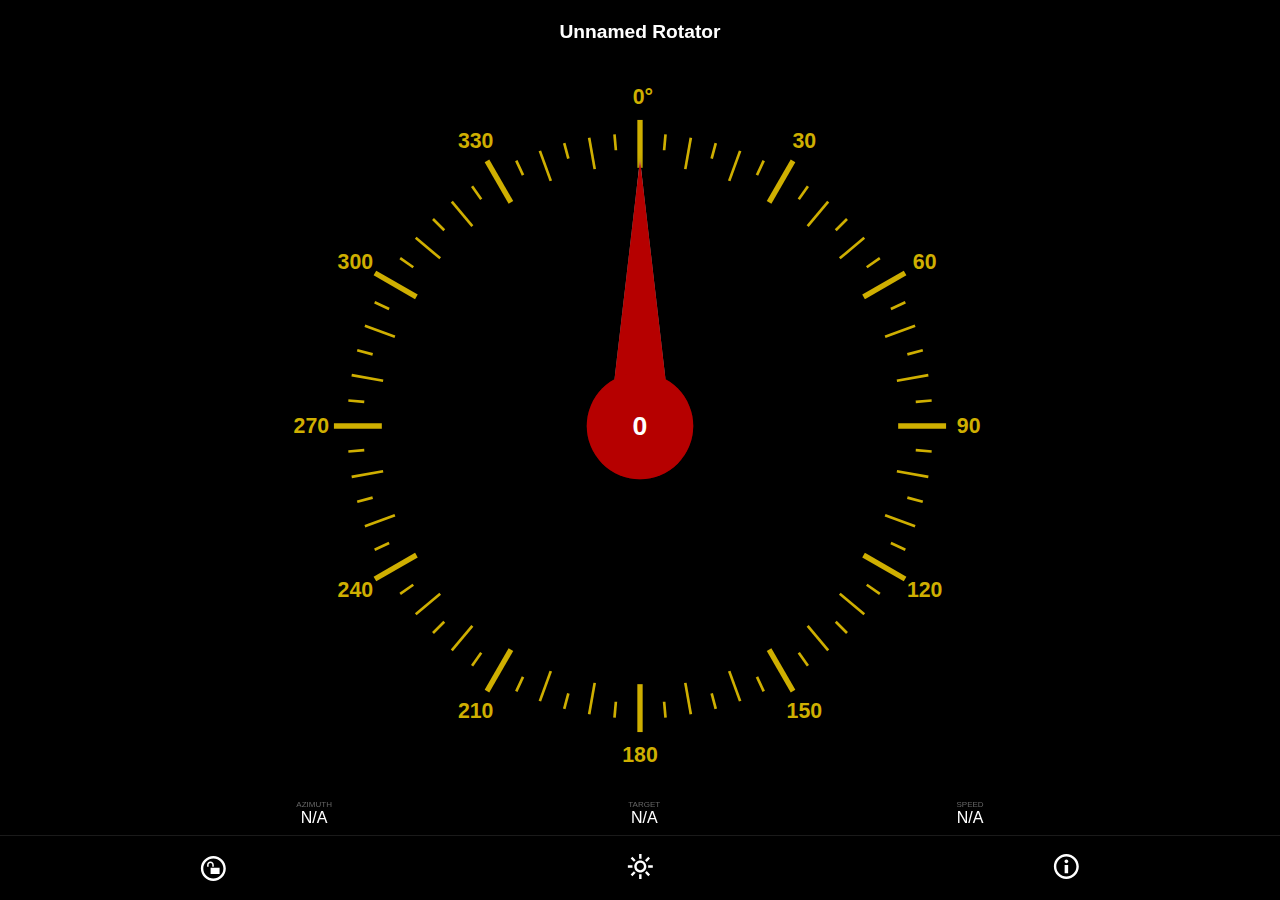
==== commit e6880696: "removed not needed code from html" ====
--- a/RotatorFW/data/index.html
+++ b/RotatorFW/data/index.html
@@ -9,184 +9,189 @@
 	<link rel="icon" sizes="192x192" href="/favicon.png">
 	<title>Rotator</title>
 	<style>
-@font-face {
-	font-family: Muli, sans-serif;
-	src: url("./Muli-Light.ttf");
-}
-* {
-	box-sizing: border-box;
-}
-h1 {
-	font-size: 1.2rem;
-	text-align: center;
-}
-html {
-	font-family: Muli, sans-serif;
-	font-size: 16px;
-	background: black;
-	color: white;
-	background-size: cover;
-	height: 100%;
-}
-body {
-	padding: 0;
-	margin: 0;
-	height: 100%;
-}
-header {
-	padding: 0.5rem 1.5rem;
-	background-color: rgba(0, 0, 0, 0.2);
-	position: fixed;
-	top: 0;
-	right: 0;
-	left: 0;
-}
-a {
-	color: inherit;
-}
-.label {
-	font-size: 0.5rem;
-	color: rgba(127, 127, 127, 0.8);
-}
-.container {
-	padding: 5rem 1rem 8rem 1rem;
-	height: 100%;
-}
-
-.buttonrow button {
-	border: 0;
-	color: white;
-	cursor: pointer;
-	text-align: center;
-	height: 4rem;
-	background-color: transparent;
-	background-position: 50% 50%;
-	background-repeat: no-repeat;
-	background-size: auto 50%;
-	-webkit-tap-highlight-color: transparent;
-	outline: none;
-}
-.buttonrow button svg * {
-	transition: fill 0.5s ease-out 0s;
-	/*fill: rgba(127, 127, 127, 0.5);*/
-}
-.buttonrow button:active {
-	background-color: rgba(127, 127, 127, 0.5);
-}
-.buttonrow button .btn_icon {
-	height: 50%;
-	width: 100%;
-}
-.buttonrow button .btn_icon-active,
-.buttonrow button .btn.active .btn_icon-inactive {
-	display: none;
-}
-.buttonrow button .btn_icon-inactive,
-.buttonrow button .btn.active .btn_icon-active{
-	display: block;
-}
-
-.status {
-	position: fixed;
-	left: 0;
-	right: 0;
-	bottom: 0;
-}
-.position {
-	padding-bottom: 0.5rem;
-	text-transform: uppercase;
-	text-align: center;
-	display: flex;
-	width: 100%;
-	justify-content: space-evenly;
-}
-.options {
-	display: flex;
-	width: 100%;
-	border-top: 1px solid rgba(255, 255, 255, 0.1);
-}
-.options button {
-	flex-grow: 1;
-}
-
-.popup {
-	display: none;
-	position: fixed;
-	top: 0;
-	left: 0;
-	bottom: 0;
-	right: 0;
-	background-color: rgba(0, 0, 0, 0.8);
-}
-.popup.shown {
-	display: block;
-}
-.popup-inside {
-	max-width: 400px;
-	margin: 0 auto;
-	background-color: #232428;
-	color: #eee;
-	line-height: 1.41;
-}
-.popup-contents {
-	padding: 1rem;
-}
-.popup-inner {
-	display: none;
-}
-.popup-inner.shown {
-	display: block;
-}
-.popup-close {
-	padding: 0.75rem 1rem;
-	text-align: right;
-	border-top: 1px solid rgba(255, 255, 255, 0.12);
-}
-.popup-close:hover {
-	text-decoration: underline;
-	cursor: pointer;
-}
-
-.compass {
-	position: relative;
-	width: 100%;
-	height: 100%;
-	text-align: center;
-}
-.compass_rose {
-	position: absolute;
-	pointer-events: none;
-	top: 0;
-	left: 0;
-	right: 0;
-	bottom: 0;
-}
-.compass_rose svg {
-	width: 100%;
-	height: 100%;
-}
-.compass_rose_dial polyline {
-	fill: white;
-}
-.compass_rose_dial line {
-	stroke: #cfaf00;
-}
-
-.compass .indicator-azimuth {
-	transition: transform .2s linear;
-}
-.compass_rose_dial text,
-.compass .azimuth-label {
-	fill: #cfaf00;
-	font-size: 4px;
-	text-anchor: middle;
-	dominant-baseline: central;
-	font-weight: bold;
-}
-.compass .azimuth-label {
-	fill: white;
-	font-size: 5px;
-}
+        @font-face {
+            font-family: Muli, sans-serif;
+            src: url("./Muli-Light.ttf");
+        }
+        * {
+            box-sizing: border-box;
+        }
+        h1 {
+            font-size: 1.2rem;
+			text-align: center;
+        }
+        html {
+            font-family: Muli, sans-serif;
+            font-size: 16px;
+            background: black;
+            color: white;
+            background-size: cover;
+            height: 100%;
+        }
+        body {
+            padding: 0;
+            margin: 0;
+            height: 100%;
+        }
+        header {
+            padding: 0.5rem 1.5rem;
+            background-color: rgba(0, 0, 0, 0.2);
+            position: fixed;
+            top: 0;
+            right: 0;
+            left: 0;
+        }
+        a {
+            color: inherit;
+        }
+        .label {
+            font-size: 0.5rem;
+            color: rgba(127, 127, 127, 0.8);
+        }
+        .container {
+            padding: 5rem 1rem 8rem 1rem;
+            height: 100%;
+        }
+
+        .buttonrow button {
+            border: 0;
+            color: white;
+            cursor: pointer;
+            text-align: center;
+            height: 4rem;
+            background-color: transparent;
+            background-position: 50% 50%;
+            background-repeat: no-repeat;
+            background-size: auto 50%;
+            -webkit-tap-highlight-color: transparent;
+            outline: none;
+        }
+        .buttonrow button svg * {
+            transition: fill 0.5s ease-out 0s;
+            /*fill: rgba(127, 127, 127, 0.5);*/
+        }
+        .buttonrow button:active {
+            background-color: rgba(127, 127, 127, 0.5);
+        }
+        .buttonrow button .btn_icon {
+            height: 50%;
+            width: 100%;
+        }
+        .buttonrow button .btn_icon-active {
+            display: none;
+        }
+        .buttonrow button .btn_icon-inactive {
+            display: block;
+        }
+        .buttonrow button .btn.active .btn_icon-active {
+            display: block;
+        }
+        .buttonrow button .btn.active .btn_icon-inactive {
+            display: none;
+        }
+
+        .status {
+            position: fixed;
+            left: 0;
+            right: 0;
+            bottom: 0;
+        }
+        .position {
+            padding-bottom: 0.5rem;
+            text-transform: uppercase;
+            text-align: center;
+            display: flex;
+            width: 100%;
+            justify-content: space-evenly;
+
+        }
+        .options {
+            display: flex;
+            width: 100%;
+            border-top: 1px solid rgba(255, 255, 255, 0.1);
+        }
+        .options button {
+            flex-grow: 1;
+        }
+
+        .popup {
+            display: none;
+            position: fixed;
+            top: 0;
+            left: 0;
+            bottom: 0;
+            right: 0;
+            background-color: rgba(0, 0, 0, 0.8);
+        }
+        .popup.shown {
+            display: block;
+        }
+        .popup-inside {
+            max-width: 400px;
+            margin: 0 auto;
+            background-color: #232428;
+            color: #eee;
+            line-height: 1.41;
+        }
+        .popup-contents {
+            padding: 1rem;
+        }
+        .popup-inner {
+            display: none;
+        }
+        .popup-inner.shown {
+            display: block;
+        }
+        .popup-close {
+            padding: 0.75rem 1rem;
+            text-align: right;
+            border-top: 1px solid rgba(255, 255, 255, 0.12);
+        }
+        .popup-close:hover {
+            text-decoration: underline;
+            cursor: pointer;
+        }
+
+        .compass {
+            position: relative;
+            width: 100%;
+            height: 100%;
+            text-align: center;
+        }
+        .compass_rose {
+            position: absolute;
+            pointer-events: none;
+            top: 0;
+            left: 0;
+            right: 0;
+            bottom: 0;
+        }
+        .compass_rose svg {
+            width: 100%;
+            height: 100%;
+        }
+        .compass_rose_dial polyline {
+            fill: white;
+        }
+        .compass_rose_dial line {
+            stroke: #cfaf00;
+        }
+
+        .compass .indicator-azimuth {
+            transition: transform .2s linear;
+        }
+        .compass_rose_dial text,
+        .compass .azimuth-label {
+            fill: #cfaf00;
+            font-size: 4px;
+            text-anchor: middle;
+            dominant-baseline: central;
+            font-weight: bold;
+        }
+        .compass .azimuth-label {
+            fill: white;
+            font-size: 5px;
+        }
 	</style>
 </head>
 <body>
@@ -197,7 +202,8 @@
 <div class="container">
 	<div id="compass" class="compass">
 		<div id="rose" class="compass_rose">
-			<svg class="compass_rose_dial" viewBox="0 0 130 130" version="1.1" xmlns="http://www.w3.org/2000/svg"></svg>
+			<svg class="compass_rose_dial" viewBox="0 0 130 130" version="1.1" xmlns="http://www.w3.org/2000/svg">
+			</svg>
 		</div>
 		<div class="indicator-target compass_rose">
 			<svg viewBox="0 0 130 130" version="1.1" xmlns="http://www.w3.org/2000/svg">
@@ -224,11 +230,13 @@
 		<div>
 			<div class='label'>Azimuth</div>
 			<div id='currentAzimuth'>N/A</div>
-		</div>
+		</div
+		>
 		<div>
 			<div class='label'>Target</div>
 			<div id='targetAzimuth'>N/A</div>
-		</div>
+		</div
+		>
 		<div>
 			<div class='label'>Speed</div>
 			<div id='rotationSpeed'>N/A</div>
@@ -237,24 +245,57 @@
 
 	<div class="options buttonrow">
 		<button id="btn-lock-orientation">
-			<svg class="btn_icon btn_icon-inactive" xmlns="http://www.w3.org/2000/svg" width="512" height="512" xml:space="preserve">
-				<path d="M256 90a166 166 0 1 1 0 332 166 166 0 0 1 0-332m0-40a206 206 0 1 0 0 412 206 206 0 0 0 0-412zm103 193v104H211V243h148zm-120-47v32h25v-32a55 55 0 0 0-111 0v32h25v-32a30 30 0 0 1 61 0z" fill="#fff"/>
+			<svg class="btn_icon btn_icon-inactive" version="1.1" xmlns="http://www.w3.org/2000/svg"
+				 xmlns:xlink="http://www.w3.org/1999/xlink" x="0px" y="0px" width="512px" height="512px"
+				 viewBox="0 0 512 512" enable-background="new 0 0 512 512" xml:space="preserve">
+				<path id="lock-15-icon" d="M256,90.001c91.74,0,166,74.243,166,166c0,91.74-74.243,165.998-166,165.998
+                        c-91.741,0-166-74.241-166-165.998C90,164.259,164.243,90.001,256,90.001 M256,50.001c-113.771,0-206,92.229-206,206
+                        s92.229,205.998,206,205.998c113.771,0,206-92.227,206-205.998S369.771,50.001,256,50.001L256,50.001z M358.999,242.667V347h-148
+                        V242.667H358.999z M238.667,196.333v31.334h25v-31.334c0-30.511-24.822-55.333-55.334-55.333c-30.51,0-55.332,24.822-55.332,55.333
+                        v31.334h25v-31.334c0-16.726,13.607-30.333,30.332-30.333C225.06,166,238.667,179.607,238.667,196.333z"
+						  fill="white"/>
 			</svg>
-			<svg class="btn_icon btn_icon-active" xmlns="http://www.w3.org/2000/svg" width="512" height="512" xml:space="preserve">
-				<path fill="#fff" d="M256 90a166 166 0 1 1 0 332 166 166 0 0 1 0-332m0-40a206 206 0 1 0 0 412 206 206 0 0 0 0-412zm-55 178v-32a56 56 0 0 1 112 0v32h-25v-32a31 31 0 0 0-62 0v32h-25zm-19 15v105h150V243H182z"/>
+			<svg class="btn_icon btn_icon-active" version="1.1" xmlns="http://www.w3.org/2000/svg"
+				 xmlns:xlink="http://www.w3.org/1999/xlink" x="0px" y="0px" width="512px" height="512px"
+				 viewBox="0 0 512 512" enable-background="new 0 0 512 512" xml:space="preserve">
+                    <path id="lock-13-icon" d="M256,90.001c91.74,0,166,74.243,166,166c0,91.74-74.243,165.998-166,165.998
+                        c-91.741,0-166-74.241-166-165.998C90,164.259,164.243,90.001,256,90.001 M256,50.001c-113.771,0-206,92.229-206,206
+                        s92.229,205.998,206,205.998c113.771,0,206-92.227,206-205.998S369.771,50.001,256,50.001L256,50.001z M201.225,227.537v-31.585
+                        c0-30.755,25.021-55.776,55.775-55.776s55.775,25.021,55.775,55.776v31.585h-25.2v-31.585c0-16.859-13.716-30.576-30.575-30.576
+                        s-30.575,13.717-30.575,30.576v31.585H201.225z M182.409,242.656v105.169h149.182V242.656H182.409z"
+						  fill="white"/>
+                </svg>
+		</button>
+
+		<button id="btn-movementIndicator">
+			<svg class="btn_icon" id="movementIndicator" version="1.1"
+				 xmlns="http://www.w3.org/2000/svg" xmlns:xlink="http://www.w3.org/1999/xlink" x="0px" y="0px"
+				 width="512px" height="512px" viewBox="0 0 512 512" enable-background="new 0 0 512 512"
+				 xml:space="preserve">
+				<path d="M255.5,156c-55.141,0-100,44.86-100,100c0,55.141,44.859,100,100,100s100-44.859,100-100
+                        C355.5,200.86,310.641,156,255.5,156z M255.5,316c-33.084,0-60-26.916-60-60s26.916-60,60-60s60,26.916,60,60S288.584,316,255.5,316
+                        z M150.779,179.064l-54.586-54.586l28.285-28.284l54.664,54.664C168.305,158.75,158.73,168.272,150.779,179.064z M332.436,151.28
+                        l55.086-55.086l28.285,28.284l-55.164,55.165C352.75,168.805,343.229,159.229,332.436,151.28z M127.039,276H50v-40h77.039
+                        c-1.012,6.521-1.539,13.2-1.539,20C125.5,262.801,126.027,269.479,127.039,276z M236,127.463V50h40v77.622
+                        c-6.68-1.062-13.525-1.622-20.5-1.622C248.873,126,242.362,126.502,236,127.463z M179.143,361.143l-54.664,54.664l-28.285-28.285
+                        l54.586-54.585C158.729,343.729,168.305,353.251,179.143,361.143z M462,236v40h-78.039c1.012-6.521,1.539-13.199,1.539-20
+                        c0-6.8-0.527-13.479-1.539-20H462z M276,384.378V462h-40v-77.463c6.362,0.962,12.873,1.463,19.5,1.463
+                        C262.475,386,269.32,385.441,276,384.378z M360.643,332.357l55.164,55.164l-28.285,28.285l-55.086-55.086
+                        C343.229,352.771,352.751,343.195,360.643,332.357z" fill="white"/>
 			</svg>
 		</button>
 
-		<button id="btn-movementIndicator">
-			<svg class="btn_icon" id="movementIndicator" xmlns="http://www.w3.org/2000/svg" width="512" height="512" xml:space="preserve">
-				<path fill="#fff" d="M256 156a100 100 0 1 0 0 200 100 100 0 0 0 0-200zm0 160a60 60 0 1 1 0-120 60 60 0 0 1 0 120zM151 179l-55-55 28-28 55 55c-11 8-20 17-28 28zm181-28 56-55 28 28-55 56c-8-11-18-21-29-29zM127 276H50v-40h77a130 130 0 0 0 0 40zm109-149V50h40v78a130 130 0 0 0-40-1zm-57 234-55 55-28-28 55-55c8 11 17 20 28 28zm283-125v40h-78a130 130 0 0 0 0-40h78zM276 384v78h-40v-77a130 130 0 0 0 40-1zm85-52 55 56-28 28-56-55c11-8 21-18 29-29z"/>
-			</svg>
-		</button>
-
 		<button id="btn-info" class="btn-popup" data-name='info'>
-			<svg class="btn_icon" xmlns="http://www.w3.org/2000/svg" xml:space="preserve" width="512" height="512">
-				<path fill="#fff" d="M256 90a166 166 0 1 1 0 332 166 166 0 1 1 0-332m0-40a206 206 0 1 0 0 412 206 206 0 0 0 0-412zm29.8 317.6h-57.6v-137h57.6v137zM257 202.3a31.7 31.7 0 1 1 0-63.5 31.7 31.7 0 0 1 0 63.5z"/>
-			</svg>
+			<svg class="btn_icon" version="1.1" xmlns="http://www.w3.org/2000/svg"
+				 xmlns:xlink="http://www.w3.org/1999/xlink" x="0px" y="0px" width="512px" height="512px"
+				 viewBox="0 0 512 512" enable-background="new 0 0 512 512" xml:space="preserve">
+                <path id="info-2-icon" d="M255.998,90.001c91.74,0,166.002,74.241,166.002,165.998c0,91.741-74.245,166-166.002,166
+                c-91.74,0-165.998-74.243-165.998-166C90,164.259,164.243,90.001,255.998,90.001 M255.998,50.001
+                C142.229,50.001,50,142.229,50,255.999c0,113.771,92.229,206,205.998,206c113.771,0,206.002-92.229,206.002-206
+                C462,142.229,369.77,50.001,255.998,50.001L255.998,50.001z M285.822,367.567h-57.646V230.6h57.646V367.567z M257,202.268
+                c-17.522,0-31.729-14.206-31.729-31.73c0-17.522,14.206-31.729,31.729-31.729c17.524,0,31.728,14.206,31.728,31.729
+                C288.728,188.062,274.524,202.268,257,202.268z" fill="white"/>
+            </svg>
 		</button>
 	</div>
 </div>
@@ -303,86 +344,10 @@
 		this.btnLockOrientation = btnLockOrientation;
 
 		this.isOrientationLocked = false;
-		this.isOrientationLockable = false;
-
-		document.addEventListener("fullscreenchange", this.onFullscreenChange.bind(this));
-		document.addEventListener("webkitfullscreenchange", this.onFullscreenChange.bind(this));
+		this.isOrientationLockable = true;
+		
 		this.btnLockOrientation.addEventListener("click", this.toggleOrientationLock.bind(this));
 
-		this.checkLockable();
-	}
-
-	// browser diagnostic orientation
-	getBrowserOrientation() {
-		let orientation;
-		if (screen.orientation && screen.orientation.type) {
-			orientation = screen.orientation.type;
-		} else {
-			orientation = screen.orientation || screen.mozOrientation || screen.msOrientation;
-		}
-
-		/*
-		'portait-primary':      for (screen width < screen height, e.g. phone, phablet, small tablet)
-									device is in 'normal' orientation
-								for (screen width > screen height, e.g. large tablet, laptop)
-									device has been turned 90deg clockwise from normal
-
-		'portait-secondary':    for (screen width < screen height)
-									device has been turned 180deg from normal
-								for (screen width > screen height)
-									device has been turned 90deg anti-clockwise (or 270deg clockwise) from normal
-
-		'landscape-primary':    for (screen width < screen height)
-									device has been turned 90deg clockwise from normal
-								for (screen width > screen height)
-									device is in 'normal' orientation
-
-		'landscape-secondary':  for (screen width < screen height)
-									device has been turned 90deg anti-clockwise (or 270deg clockwise) from normal
-								for (screen width > screen height)
-									device has been turned 180deg from normal
-		*/
-
-		return orientation;
-	}
-
-	getBrowserFullscreenElement() {
-		return (document.fullscreenElement || document.webkitFullscreenElement);
-	}
-
-	browserRequestFullscreen() {
-		(document.documentElement.requestFullscreen || document.documentElement.webkitRequestFullscreen)();
-	}
-
-	browserExitFullscreen() {
-		(document.exitFullscreen || document.webkitExitFullscreen)();
-	}
-
-	browserUnlockOrientation() {
-		if (screen.orientation && screen.orientation.unlock) {
-			screen.orientation.unlock();
-		} else if (screen.unlockOrientation) {
-			screen.unlockOrientation();
-		}
-	}
-
-	checkLockable() {
-		if (!(screen.orientation && screen.orientation.lock)) {
-			this.toggleOrientationLockable(false);
-			return;
-		}
-
-		screen.orientation.lock(this.getBrowserOrientation()).then(() => {
-			this.toggleOrientationLockable(true);
-			this.browserUnlockOrientation();
-		}).catch(event => {
-			if (event.code === 18) { // The page needs to be fullscreen in order to call lockOrientation(), but is lockable
-				this.toggleOrientationLockable(true);
-				this.browserUnlockOrientation();
-			} else { // lockOrientation() is not available on this device (or other error)
-				this.toggleOrientationLockable(false);
-			}
-		});
 	}
 
 	lockOrientationRequest(doLock) {
@@ -390,11 +355,11 @@
 			return;
 
 		if (doLock) {
-			this.browserRequestFullscreen();
+			//this.browserRequestFullscreen();
 			this.lockOrientation(true);
 		} else {
-			this.browserUnlockOrientation();
-			this.browserExitFullscreen();
+			//this.browserUnlockOrientation();
+			//this.browserExitFullscreen();
 			this.lockOrientation(false);
 		}
 	}
@@ -412,27 +377,6 @@
 	toggleOrientationLock() {
 		if (this.isOrientationLockable) {
 			this.lockOrientationRequest(!this.isOrientationLocked);
-		}
-	}
-
-	toggleOrientationLockable(lockable) {
-		this.isOrientationLockable = lockable;
-		if (this.isOrientationLockable) {
-			this.btnLockOrientation.style.display = 'block';
-		} else {
-			this.btnLockOrientation.style.display = 'none';
-		}
-	}
-
-	onFullscreenChange() {
-		if (this.isOrientationLockable && this.getBrowserFullscreenElement()) {
-			if (screen.orientation && screen.orientation.lock) {
-				screen.orientation.lock(this.getBrowserOrientation()).then(function () {
-				}).catch(function () {
-				});
-			}
-		} else {
-			this.lockOrientationRequest(false);
 		}
 	}
 }
@@ -531,7 +475,7 @@
 
 		this.currentAzimuth = document.getElementById('currentAzimuth');
 		this.targetAzimuth = document.getElementById('targetAzimuth');
-		this.rotationSpeed = document.getElementById('rotationSpeed');
+		this.rotationSpeed = document.getElementById('rotationSpeed');    
     	this.movementIndicator = document.getElementById('movementIndicator');
 		this.azimuthInRoseDial = this.compassContainer.querySelector('.azimuth-label');
 
@@ -607,13 +551,14 @@
 		this.targetAzimuth.textContent = target_position % 360 + '°';
 		this.rotationSpeed.textContent = (current_speed / 255 * 100).toFixed(0) + '%';
 
-		if (current_speed === 0) {
-			this.movementIndicator.firstElementChild.setAttribute('fill', 'rgba(0, 255, 0, 0.5)');
-		} else {
-			this.movementIndicator.firstElementChild.setAttribute('fill', 'rgba(255, 0, 0, 1)');
-		}
-		//document.getElementById('movementIndicator').fill = 'rgba(255, 0, 0, 1)'
-
+    if(current_speed === 0){
+      this.movementIndicator.querySelector('path').setAttribute('fill', 'rgba(0, 255, 0, 0.5)');
+    }
+    else {
+      this.movementIndicator.querySelector('path').setAttribute('fill', 'rgba(255, 0, 0, 1)');
+    
+    }
+    //document.getElementById('movementIndicator').fill = 'rgba(255, 0, 0, 1)'
 		this.azimuthInRoseDial.textContent = current_position % 360;
 
 		if (current_position !== this.oldCurrentPosition) {
@@ -677,12 +622,12 @@
 }
 
 async function updateHeader() {
-	const response = await fetch(`http://${window.location.hostname}/config`);
-	const data = await response.json();
-	if (data.settings.rotatorName) {
-		document.getElementById('rotatorTitle').innerText = data.settings.rotatorName;
-		document.title = data.settings.rotatorName;
-	}
+    const response = await fetch(`http://${window.location.hostname}/config`);
+    const data = await response.json();
+    if (data.settings.rotatorName) {
+        document.getElementById('rotatorTitle').innerText = data.settings.rotatorName;
+        document.title = data.settings.rotatorName;
+    }
 }
 
 
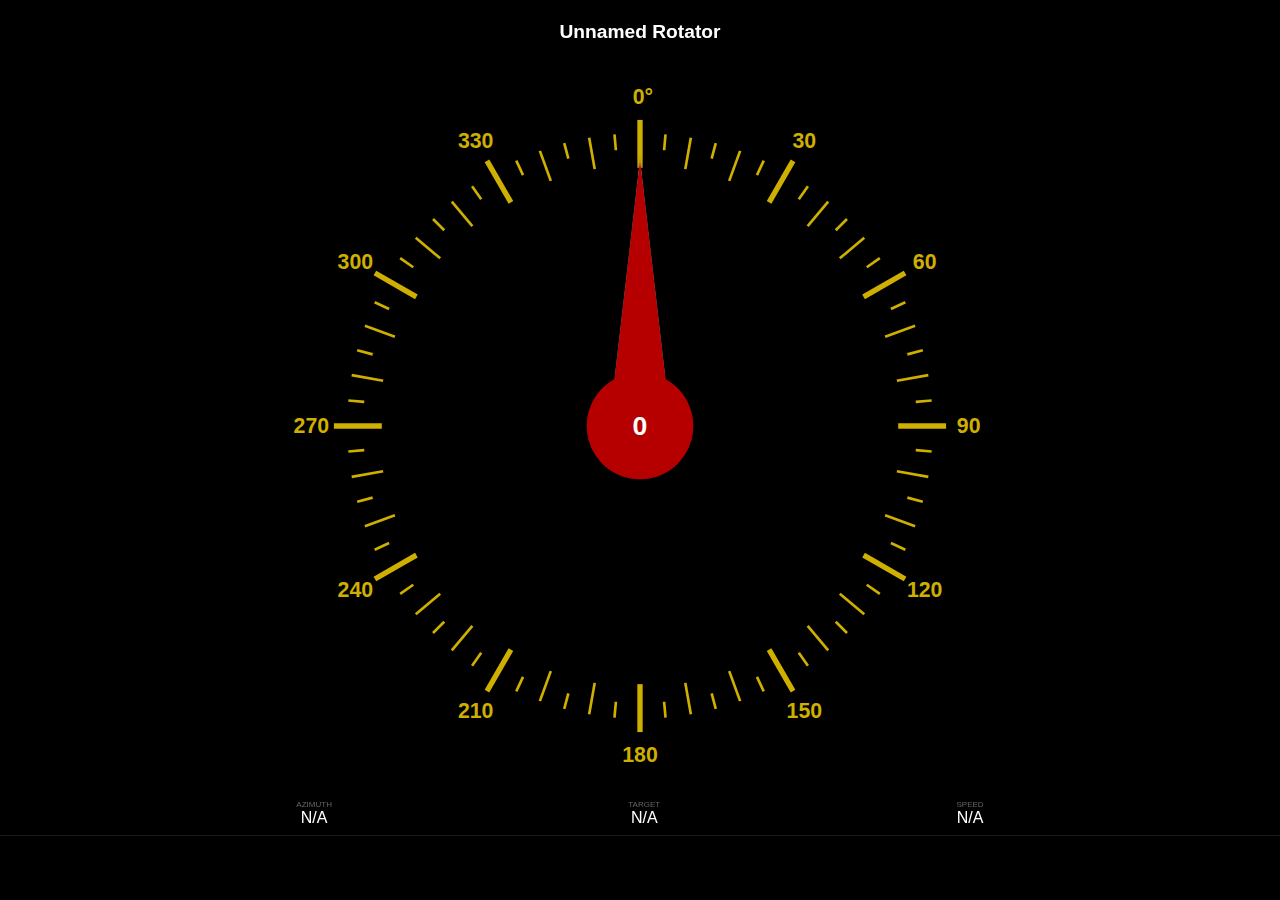
==== commit 33af8228: "config HTML rework" ====
--- a/RotatorFW/data/index.html
+++ b/RotatorFW/data/index.html
@@ -9,190 +9,186 @@
 	<link rel="icon" sizes="192x192" href="/favicon.png">
 	<title>Rotator</title>
 	<style>
-        @font-face {
-            font-family: Muli, sans-serif;
-            src: url("./Muli-Light.ttf");
-        }
-        * {
-            box-sizing: border-box;
-        }
-        h1 {
-            font-size: 1.2rem;
-			text-align: center;
-        }
-        html {
-            font-family: Muli, sans-serif;
-            font-size: 16px;
-            background: black;
-            color: white;
-            background-size: cover;
-            height: 100%;
-        }
-        body {
-            padding: 0;
-            margin: 0;
-            height: 100%;
-        }
-        header {
-            padding: 0.5rem 1.5rem;
-            background-color: rgba(0, 0, 0, 0.2);
-            position: fixed;
-            top: 0;
-            right: 0;
-            left: 0;
-        }
-        a {
-            color: inherit;
-        }
-        .label {
-            font-size: 0.5rem;
-            color: rgba(127, 127, 127, 0.8);
-        }
-        .container {
-            padding: 5rem 1rem 8rem 1rem;
-            height: 100%;
-        }
-
-        .buttonrow button {
-            border: 0;
-            color: white;
-            cursor: pointer;
-            text-align: center;
-            height: 4rem;
-            background-color: transparent;
-            background-position: 50% 50%;
-            background-repeat: no-repeat;
-            background-size: auto 50%;
-            -webkit-tap-highlight-color: transparent;
-            outline: none;
-        }
-        .buttonrow button svg * {
-            transition: fill 0.5s ease-out 0s;
-            /*fill: rgba(127, 127, 127, 0.5);*/
-        }
-        .buttonrow button:active {
-            background-color: rgba(127, 127, 127, 0.5);
-        }
-        .buttonrow button .btn_icon {
-            height: 50%;
-            width: 100%;
-        }
-        .buttonrow button .btn_icon-active {
-            display: none;
-        }
-        .buttonrow button .btn_icon-inactive {
-            display: block;
-        }
-        .buttonrow button .btn.active .btn_icon-active {
-            display: block;
-        }
-        .buttonrow button .btn.active .btn_icon-inactive {
-            display: none;
-        }
-
-        .status {
-            position: fixed;
-            left: 0;
-            right: 0;
-            bottom: 0;
-        }
-        .position {
-            padding-bottom: 0.5rem;
-            text-transform: uppercase;
-            text-align: center;
-            display: flex;
-            width: 100%;
-            justify-content: space-evenly;
-
-        }
-        .options {
-            display: flex;
-            width: 100%;
-            border-top: 1px solid rgba(255, 255, 255, 0.1);
-        }
-        .options button {
-            flex-grow: 1;
-        }
-
-        .popup {
-            display: none;
-            position: fixed;
-            top: 0;
-            left: 0;
-            bottom: 0;
-            right: 0;
-            background-color: rgba(0, 0, 0, 0.8);
-        }
-        .popup.shown {
-            display: block;
-        }
-        .popup-inside {
-            max-width: 400px;
-            margin: 0 auto;
-            background-color: #232428;
-            color: #eee;
-            line-height: 1.41;
-        }
-        .popup-contents {
-            padding: 1rem;
-        }
-        .popup-inner {
-            display: none;
-        }
-        .popup-inner.shown {
-            display: block;
-        }
-        .popup-close {
-            padding: 0.75rem 1rem;
-            text-align: right;
-            border-top: 1px solid rgba(255, 255, 255, 0.12);
-        }
-        .popup-close:hover {
-            text-decoration: underline;
-            cursor: pointer;
-        }
-
-        .compass {
-            position: relative;
-            width: 100%;
-            height: 100%;
-            text-align: center;
-        }
-        .compass_rose {
-            position: absolute;
-            pointer-events: none;
-            top: 0;
-            left: 0;
-            right: 0;
-            bottom: 0;
-        }
-        .compass_rose svg {
-            width: 100%;
-            height: 100%;
-        }
-        .compass_rose_dial polyline {
-            fill: white;
-        }
-        .compass_rose_dial line {
-            stroke: #cfaf00;
-        }
-
-        .compass .indicator-azimuth {
-            transition: transform .2s linear;
-        }
-        .compass_rose_dial text,
-        .compass .azimuth-label {
-            fill: #cfaf00;
-            font-size: 4px;
-            text-anchor: middle;
-            dominant-baseline: central;
-            font-weight: bold;
-        }
-        .compass .azimuth-label {
-            fill: white;
-            font-size: 5px;
-        }
+@font-face {
+	font-family: Muli, sans-serif;
+	src: url("./Muli-Light.ttf");
+}
+* {
+	box-sizing: border-box;
+}
+h1 {
+	font-size: 1.2rem;
+	text-align: center;
+}
+html {
+	font-family: Muli, sans-serif;
+	font-size: 16px;
+	background: black;
+	color: white;
+	background-size: cover;
+	height: 100%;
+}
+body {
+	padding: 0;
+	margin: 0;
+	height: 100%;
+}
+header {
+	padding: 0.5rem 1.5rem;
+	background-color: rgba(0, 0, 0, 0.2);
+	position: fixed;
+	top: 0;
+	right: 0;
+	left: 0;
+}
+a {
+	color: inherit;
+}
+.label {
+	font-size: 0.5rem;
+	color: rgba(127, 127, 127, 0.8);
+}
+.container {
+	padding: 5rem 1rem 8rem 1rem;
+	height: 100%;
+}
+
+.buttonrow button {
+	border: 0;
+	color: white;
+	cursor: pointer;
+	text-align: center;
+	height: 4rem;
+	background-color: transparent;
+	background-position: 50% 50%;
+	background-repeat: no-repeat;
+	background-size: auto 50%;
+	-webkit-tap-highlight-color: transparent;
+	outline: none;
+}
+.buttonrow button svg * {
+	transition: fill 0.5s ease-out 0s;
+	/*fill: rgba(127, 127, 127, 0.5);*/
+}
+.buttonrow button:active {
+	background-color: rgba(127, 127, 127, 0.5);
+}
+.buttonrow button .btn_icon {
+	height: 50%;
+	width: 100%;
+}
+.buttonrow button .btn_icon-active,
+.buttonrow button .btn.active .btn_icon-inactive {
+	display: none;
+}
+.buttonrow button .btn_icon-inactive,
+.buttonrow button .btn.active .btn_icon-active{
+	display: block;
+}
+
+.status {
+	position: fixed;
+	left: 0;
+	right: 0;
+	bottom: 0;
+}
+.position {
+	padding-bottom: 0.5rem;
+	text-transform: uppercase;
+	text-align: center;
+	display: flex;
+	width: 100%;
+	justify-content: space-evenly;
+}
+.options {
+	display: flex;
+	width: 100%;
+	border-top: 1px solid rgba(255, 255, 255, 0.1);
+}
+.options button {
+	flex-grow: 1;
+}
+
+.popup {
+	display: none;
+	position: fixed;
+	top: 0;
+	left: 0;
+	bottom: 0;
+	right: 0;
+	background-color: rgba(0, 0, 0, 0.8);
+}
+.popup.shown {
+	display: block;
+}
+.popup-inside {
+	max-width: 400px;
+	margin: 0 auto;
+	background-color: #232428;
+	color: #eee;
+	line-height: 1.41;
+}
+.popup-contents {
+	padding: 1rem;
+}
+.popup-inner {
+	display: none;
+}
+.popup-inner.shown {
+	display: block;
+}
+.popup-close {
+	padding: 0.75rem 1rem;
+	text-align: right;
+	border-top: 1px solid rgba(255, 255, 255, 0.12);
+}
+.popup-close:hover {
+	text-decoration: underline;
+	cursor: pointer;
+}
+
+.compass {
+	position: relative;
+	width: 100%;
+	height: 100%;
+	text-align: center;
+}
+.compass_rose {
+	position: absolute;
+	pointer-events: none;
+	top: 0;
+	left: 0;
+	right: 0;
+	bottom: 0;
+}
+.compass_rose svg {
+	width: 100%;
+	height: 100%;
+}
+.compass_rose_dial polyline {
+	fill: white;
+}
+.compass_rose_dial line {
+	stroke: #cfaf00;
+}
+
+.compass .indicator-azimuth {
+	transition: transform .2s linear;
+}
+.compass_rose_dial text,
+.compass .azimuth-label {
+	fill: #cfaf00;
+	font-size: 4px;
+	text-anchor: middle;
+	dominant-baseline: central;
+	font-weight: bold;
+}
+.compass .azimuth-label {
+	fill: white;
+	font-size: 5px;
+}
 	</style>
+	<script src="./common.js"></script>
 </head>
 <body>
 <header>
@@ -202,8 +198,7 @@
 <div class="container">
 	<div id="compass" class="compass">
 		<div id="rose" class="compass_rose">
-			<svg class="compass_rose_dial" viewBox="0 0 130 130" version="1.1" xmlns="http://www.w3.org/2000/svg">
-			</svg>
+			<svg class="compass_rose_dial" viewBox="0 0 130 130" version="1.1" xmlns="http://www.w3.org/2000/svg"></svg>
 		</div>
 		<div class="indicator-target compass_rose">
 			<svg viewBox="0 0 130 130" version="1.1" xmlns="http://www.w3.org/2000/svg">
@@ -230,13 +225,11 @@
 		<div>
 			<div class='label'>Azimuth</div>
 			<div id='currentAzimuth'>N/A</div>
-		</div
-		>
+		</div>
 		<div>
 			<div class='label'>Target</div>
 			<div id='targetAzimuth'>N/A</div>
-		</div
-		>
+		</div>
 		<div>
 			<div class='label'>Speed</div>
 			<div id='rotationSpeed'>N/A</div>
@@ -245,57 +238,24 @@
 
 	<div class="options buttonrow">
 		<button id="btn-lock-orientation">
-			<svg class="btn_icon btn_icon-inactive" version="1.1" xmlns="http://www.w3.org/2000/svg"
-				 xmlns:xlink="http://www.w3.org/1999/xlink" x="0px" y="0px" width="512px" height="512px"
-				 viewBox="0 0 512 512" enable-background="new 0 0 512 512" xml:space="preserve">
-				<path id="lock-15-icon" d="M256,90.001c91.74,0,166,74.243,166,166c0,91.74-74.243,165.998-166,165.998
-                        c-91.741,0-166-74.241-166-165.998C90,164.259,164.243,90.001,256,90.001 M256,50.001c-113.771,0-206,92.229-206,206
-                        s92.229,205.998,206,205.998c113.771,0,206-92.227,206-205.998S369.771,50.001,256,50.001L256,50.001z M358.999,242.667V347h-148
-                        V242.667H358.999z M238.667,196.333v31.334h25v-31.334c0-30.511-24.822-55.333-55.334-55.333c-30.51,0-55.332,24.822-55.332,55.333
-                        v31.334h25v-31.334c0-16.726,13.607-30.333,30.332-30.333C225.06,166,238.667,179.607,238.667,196.333z"
-						  fill="white"/>
+			<svg class="btn_icon btn_icon-inactive" xmlns="http://www.w3.org/2000/svg" width="512" height="512" xml:space="preserve">
+				<path d="M256 90a166 166 0 1 1 0 332 166 166 0 0 1 0-332m0-40a206 206 0 1 0 0 412 206 206 0 0 0 0-412zm103 193v104H211V243h148zm-120-47v32h25v-32a55 55 0 0 0-111 0v32h25v-32a30 30 0 0 1 61 0z" fill="#fff"/>
 			</svg>
-			<svg class="btn_icon btn_icon-active" version="1.1" xmlns="http://www.w3.org/2000/svg"
-				 xmlns:xlink="http://www.w3.org/1999/xlink" x="0px" y="0px" width="512px" height="512px"
-				 viewBox="0 0 512 512" enable-background="new 0 0 512 512" xml:space="preserve">
-                    <path id="lock-13-icon" d="M256,90.001c91.74,0,166,74.243,166,166c0,91.74-74.243,165.998-166,165.998
-                        c-91.741,0-166-74.241-166-165.998C90,164.259,164.243,90.001,256,90.001 M256,50.001c-113.771,0-206,92.229-206,206
-                        s92.229,205.998,206,205.998c113.771,0,206-92.227,206-205.998S369.771,50.001,256,50.001L256,50.001z M201.225,227.537v-31.585
-                        c0-30.755,25.021-55.776,55.775-55.776s55.775,25.021,55.775,55.776v31.585h-25.2v-31.585c0-16.859-13.716-30.576-30.575-30.576
-                        s-30.575,13.717-30.575,30.576v31.585H201.225z M182.409,242.656v105.169h149.182V242.656H182.409z"
-						  fill="white"/>
-                </svg>
-		</button>
-
-		<button id="btn-movementIndicator">
-			<svg class="btn_icon" id="movementIndicator" version="1.1"
-				 xmlns="http://www.w3.org/2000/svg" xmlns:xlink="http://www.w3.org/1999/xlink" x="0px" y="0px"
-				 width="512px" height="512px" viewBox="0 0 512 512" enable-background="new 0 0 512 512"
-				 xml:space="preserve">
-				<path d="M255.5,156c-55.141,0-100,44.86-100,100c0,55.141,44.859,100,100,100s100-44.859,100-100
-                        C355.5,200.86,310.641,156,255.5,156z M255.5,316c-33.084,0-60-26.916-60-60s26.916-60,60-60s60,26.916,60,60S288.584,316,255.5,316
-                        z M150.779,179.064l-54.586-54.586l28.285-28.284l54.664,54.664C168.305,158.75,158.73,168.272,150.779,179.064z M332.436,151.28
-                        l55.086-55.086l28.285,28.284l-55.164,55.165C352.75,168.805,343.229,159.229,332.436,151.28z M127.039,276H50v-40h77.039
-                        c-1.012,6.521-1.539,13.2-1.539,20C125.5,262.801,126.027,269.479,127.039,276z M236,127.463V50h40v77.622
-                        c-6.68-1.062-13.525-1.622-20.5-1.622C248.873,126,242.362,126.502,236,127.463z M179.143,361.143l-54.664,54.664l-28.285-28.285
-                        l54.586-54.585C158.729,343.729,168.305,353.251,179.143,361.143z M462,236v40h-78.039c1.012-6.521,1.539-13.199,1.539-20
-                        c0-6.8-0.527-13.479-1.539-20H462z M276,384.378V462h-40v-77.463c6.362,0.962,12.873,1.463,19.5,1.463
-                        C262.475,386,269.32,385.441,276,384.378z M360.643,332.357l55.164,55.164l-28.285,28.285l-55.086-55.086
-                        C343.229,352.771,352.751,343.195,360.643,332.357z" fill="white"/>
+			<svg class="btn_icon btn_icon-active" xmlns="http://www.w3.org/2000/svg" width="512" height="512" xml:space="preserve">
+				<path fill="#fff" d="M256 90a166 166 0 1 1 0 332 166 166 0 0 1 0-332m0-40a206 206 0 1 0 0 412 206 206 0 0 0 0-412zm-55 178v-32a56 56 0 0 1 112 0v32h-25v-32a31 31 0 0 0-62 0v32h-25zm-19 15v105h150V243H182z"/>
 			</svg>
 		</button>
 
+		<button id="btn-movementIndicator">
+			<svg class="btn_icon" id="movementIndicator" xmlns="http://www.w3.org/2000/svg" width="512" height="512" xml:space="preserve">
+				<path fill="#fff" d="M256 156a100 100 0 1 0 0 200 100 100 0 0 0 0-200zm0 160a60 60 0 1 1 0-120 60 60 0 0 1 0 120zM151 179l-55-55 28-28 55 55c-11 8-20 17-28 28zm181-28 56-55 28 28-55 56c-8-11-18-21-29-29zM127 276H50v-40h77a130 130 0 0 0 0 40zm109-149V50h40v78a130 130 0 0 0-40-1zm-57 234-55 55-28-28 55-55c8 11 17 20 28 28zm283-125v40h-78a130 130 0 0 0 0-40h78zM276 384v78h-40v-77a130 130 0 0 0 40-1zm85-52 55 56-28 28-56-55c11-8 21-18 29-29z"/>
+			</svg>
+		</button>
+
 		<button id="btn-info" class="btn-popup" data-name='info'>
-			<svg class="btn_icon" version="1.1" xmlns="http://www.w3.org/2000/svg"
-				 xmlns:xlink="http://www.w3.org/1999/xlink" x="0px" y="0px" width="512px" height="512px"
-				 viewBox="0 0 512 512" enable-background="new 0 0 512 512" xml:space="preserve">
-                <path id="info-2-icon" d="M255.998,90.001c91.74,0,166.002,74.241,166.002,165.998c0,91.741-74.245,166-166.002,166
-                c-91.74,0-165.998-74.243-165.998-166C90,164.259,164.243,90.001,255.998,90.001 M255.998,50.001
-                C142.229,50.001,50,142.229,50,255.999c0,113.771,92.229,206,205.998,206c113.771,0,206.002-92.229,206.002-206
-                C462,142.229,369.77,50.001,255.998,50.001L255.998,50.001z M285.822,367.567h-57.646V230.6h57.646V367.567z M257,202.268
-                c-17.522,0-31.729-14.206-31.729-31.73c0-17.522,14.206-31.729,31.729-31.729c17.524,0,31.728,14.206,31.728,31.729
-                C288.728,188.062,274.524,202.268,257,202.268z" fill="white"/>
-            </svg>
+			<svg class="btn_icon" xmlns="http://www.w3.org/2000/svg" xml:space="preserve" width="512" height="512">
+				<path fill="#fff" d="M256 90a166 166 0 1 1 0 332 166 166 0 1 1 0-332m0-40a206 206 0 1 0 0 412 206 206 0 0 0 0-412zm29.8 317.6h-57.6v-137h57.6v137zM257 202.3a31.7 31.7 0 1 1 0-63.5 31.7 31.7 0 0 1 0 63.5z"/>
+			</svg>
 		</button>
 	</div>
 </div>
@@ -325,29 +285,91 @@
 (function () {
 "use strict";
 
-const Eventable = {
-	emit(event, ...args) {
-		((this.handlers || [])[event] || []).forEach(cb => cb(this, ...args));
-		return this;
-	},
-	on(event, cb) {
-		if (!this.handlers)
-			this.handlers = [];
-
-		(this.handlers[event] = this.handlers[event] || []).push(cb);
-		return this;
-	},
-};
-
 class RotatorWindow {
 	constructor(btnLockOrientation) {
 		this.btnLockOrientation = btnLockOrientation;
 
 		this.isOrientationLocked = false;
-		this.isOrientationLockable = true;
-		
+		this.isOrientationLockable = false;
+
+		document.addEventListener("fullscreenchange", this.onFullscreenChange.bind(this));
+		document.addEventListener("webkitfullscreenchange", this.onFullscreenChange.bind(this));
 		this.btnLockOrientation.addEventListener("click", this.toggleOrientationLock.bind(this));
 
+		this.checkLockable();
+	}
+
+	// browser diagnostic orientation
+	getBrowserOrientation() {
+		let orientation;
+		if (screen.orientation && screen.orientation.type) {
+			orientation = screen.orientation.type;
+		} else {
+			orientation = screen.orientation || screen.mozOrientation || screen.msOrientation;
+		}
+
+		/*
+		'portait-primary':      for (screen width < screen height, e.g. phone, phablet, small tablet)
+									device is in 'normal' orientation
+								for (screen width > screen height, e.g. large tablet, laptop)
+									device has been turned 90deg clockwise from normal
+
+		'portait-secondary':    for (screen width < screen height)
+									device has been turned 180deg from normal
+								for (screen width > screen height)
+									device has been turned 90deg anti-clockwise (or 270deg clockwise) from normal
+
+		'landscape-primary':    for (screen width < screen height)
+									device has been turned 90deg clockwise from normal
+								for (screen width > screen height)
+									device is in 'normal' orientation
+
+		'landscape-secondary':  for (screen width < screen height)
+									device has been turned 90deg anti-clockwise (or 270deg clockwise) from normal
+								for (screen width > screen height)
+									device has been turned 180deg from normal
+		*/
+
+		return orientation;
+	}
+
+	getBrowserFullscreenElement() {
+		return (document.fullscreenElement || document.webkitFullscreenElement);
+	}
+
+	browserRequestFullscreen() {
+		(document.documentElement.requestFullscreen || document.documentElement.webkitRequestFullscreen)();
+	}
+
+	browserExitFullscreen() {
+		(document.exitFullscreen || document.webkitExitFullscreen)();
+	}
+
+	browserUnlockOrientation() {
+		if (screen.orientation && screen.orientation.unlock) {
+			screen.orientation.unlock();
+		} else if (screen.unlockOrientation) {
+			screen.unlockOrientation();
+		}
+	}
+
+	checkLockable() {
+		if (!(screen.orientation && screen.orientation.lock)) {
+			this.toggleOrientationLockable(false);
+			return;
+		}
+
+		screen.orientation.lock(this.getBrowserOrientation()).then(() => {
+			this.toggleOrientationLockable(true);
+			this.browserUnlockOrientation();
+		}).catch(event => {
+			if (event.code === 18) { // The page needs to be fullscreen in order to call lockOrientation(), but is lockable
+				this.toggleOrientationLockable(true);
+				this.browserUnlockOrientation();
+			} else { // lockOrientation() is not available on this device (or other error)
+				this.toggleOrientationLockable(false);
+			}
+		});
 	}
 
 	lockOrientationRequest(doLock) {
@@ -355,11 +377,11 @@
 			return;
 
 		if (doLock) {
-			//this.browserRequestFullscreen();
+			this.browserRequestFullscreen();
 			this.lockOrientation(true);
 		} else {
-			//this.browserUnlockOrientation();
-			//this.browserExitFullscreen();
+			this.browserUnlockOrientation();
+			this.browserExitFullscreen();
 			this.lockOrientation(false);
 		}
 	}
@@ -379,85 +401,26 @@
 			this.lockOrientationRequest(!this.isOrientationLocked);
 		}
 	}
-}
-
-class RotatorNotifier {
-	constructor() {
-		this.popup = document.getElementById('popup');
-		this.btnsPopup = document.querySelectorAll(".btn-popup");
-
-		for (const btn of this.btnsPopup) {
-			btn.addEventListener("click", event => {
-				this.popupOpen(event.currentTarget.dataset.name);
-			});
-		}
-
-		this.popup.addEventListener("click", event => {
-			if (!event.target.closest('.popup-contents')) {
-				this.popupClose();
+
+	toggleOrientationLockable(lockable) {
+		this.isOrientationLockable = lockable;
+		if (this.isOrientationLockable) {
+			this.btnLockOrientation.style.display = 'block';
+		} else {
+			this.btnLockOrientation.style.display = 'none';
+		}
+	}
+
+	onFullscreenChange() {
+		if (this.isOrientationLockable && this.getBrowserFullscreenElement()) {
+			if (screen.orientation && screen.orientation.lock) {
+				screen.orientation.lock(this.getBrowserOrientation()).then(function () {
+				}).catch(function () {
+				});
 			}
-		});
-	}
-
-	popupOpen(name) {
-		const inner = this.popup.querySelector(`.popup-inner[data-handle="${name}"]`);
-		this.popup.querySelectorAll('.popup-inner').forEach(el => el.classList[el === inner ? 'add' : 'remove']('shown'));
-		if (inner)
-			this.popup.classList.add("shown");
-	}
-
-	popupClose() {
-		this.popup.classList.remove("shown");
-	}
-}
-
-class RotatorSocket {
-	constructor(notifier) {
-		Object.assign(this, Eventable);
-
-		this.notifier = notifier;
-		this.socket = null;
-		this.messageTimeout = null;
-
-		//this.gateway = `ws://rotator.local/ws`;
-		this.gateway = `ws://${window.location.hostname}/ws`;
-	}
-
-	setupWebSocket() {
-		this.resetMessageTimeout();
-		this.socket = new WebSocket(this.gateway);
-
-		this.socket.onopen = () => {
-			console.log('WebSocket connection opened.');
-			this.notifier.popupClose();
-			this.resetMessageTimeout();
-		};
-
-		this.socket.onmessage = (event) => {
-			//console.log("Got new data: " + event.data);
-			const data = JSON.parse(event.data);
-			this.emit('message', data);
-			this.resetMessageTimeout();
-		};
-	}
-
-	resetMessageTimeout() {
-		clearTimeout(this.messageTimeout);
-		this.messageTimeout = setTimeout(() => {
-			console.log('Connection timeout, closing and reconnecting...');
-			this.notifier.popupOpen("lostconnection");
-
-			this.socket.close();
-			this.setupWebSocket();
-		}, 10000);
-	}
-
-	send(data) {
-		this.socket.send(JSON.stringify(data));
-	}
-
-	isConnected() {
-		return this.socket && this.socket.readyState === WebSocket.OPEN;
+		} else {
+			this.lockOrientationRequest(false);
+		}
 	}
 }
 
@@ -475,7 +438,7 @@
 
 		this.currentAzimuth = document.getElementById('currentAzimuth');
 		this.targetAzimuth = document.getElementById('targetAzimuth');
-		this.rotationSpeed = document.getElementById('rotationSpeed');    
+		this.rotationSpeed = document.getElementById('rotationSpeed');
     	this.movementIndicator = document.getElementById('movementIndicator');
 		this.azimuthInRoseDial = this.compassContainer.querySelector('.azimuth-label');
 
@@ -551,14 +514,13 @@
 		this.targetAzimuth.textContent = target_position % 360 + '°';
 		this.rotationSpeed.textContent = (current_speed / 255 * 100).toFixed(0) + '%';
 
-    if(current_speed === 0){
-      this.movementIndicator.querySelector('path').setAttribute('fill', 'rgba(0, 255, 0, 0.5)');
-    }
-    else {
-      this.movementIndicator.querySelector('path').setAttribute('fill', 'rgba(255, 0, 0, 1)');
-    
-    }
-    //document.getElementById('movementIndicator').fill = 'rgba(255, 0, 0, 1)'
+		if (current_speed === 0) {
+			this.movementIndicator.firstElementChild.setAttribute('fill', 'rgba(0, 255, 0, 0.5)');
+		} else {
+			this.movementIndicator.firstElementChild.setAttribute('fill', 'rgba(255, 0, 0, 1)');
+		}
+		//document.getElementById('movementIndicator').fill = 'rgba(255, 0, 0, 1)'
+
 		this.azimuthInRoseDial.textContent = current_position % 360;
 
 		if (current_position !== this.oldCurrentPosition) {
@@ -622,12 +584,12 @@
 }
 
 async function updateHeader() {
-    const response = await fetch(`http://${window.location.hostname}/config`);
-    const data = await response.json();
-    if (data.settings.rotatorName) {
-        document.getElementById('rotatorTitle').innerText = data.settings.rotatorName;
-        document.title = data.settings.rotatorName;
-    }
+	const response = await fetch(`http://${window.location.hostname}/config`);
+	const data = await response.json();
+	if (data.settings.rotatorName) {
+		document.getElementById('rotatorTitle').innerText = data.settings.rotatorName;
+		document.title = data.settings.rotatorName;
+	}
 }
 
 
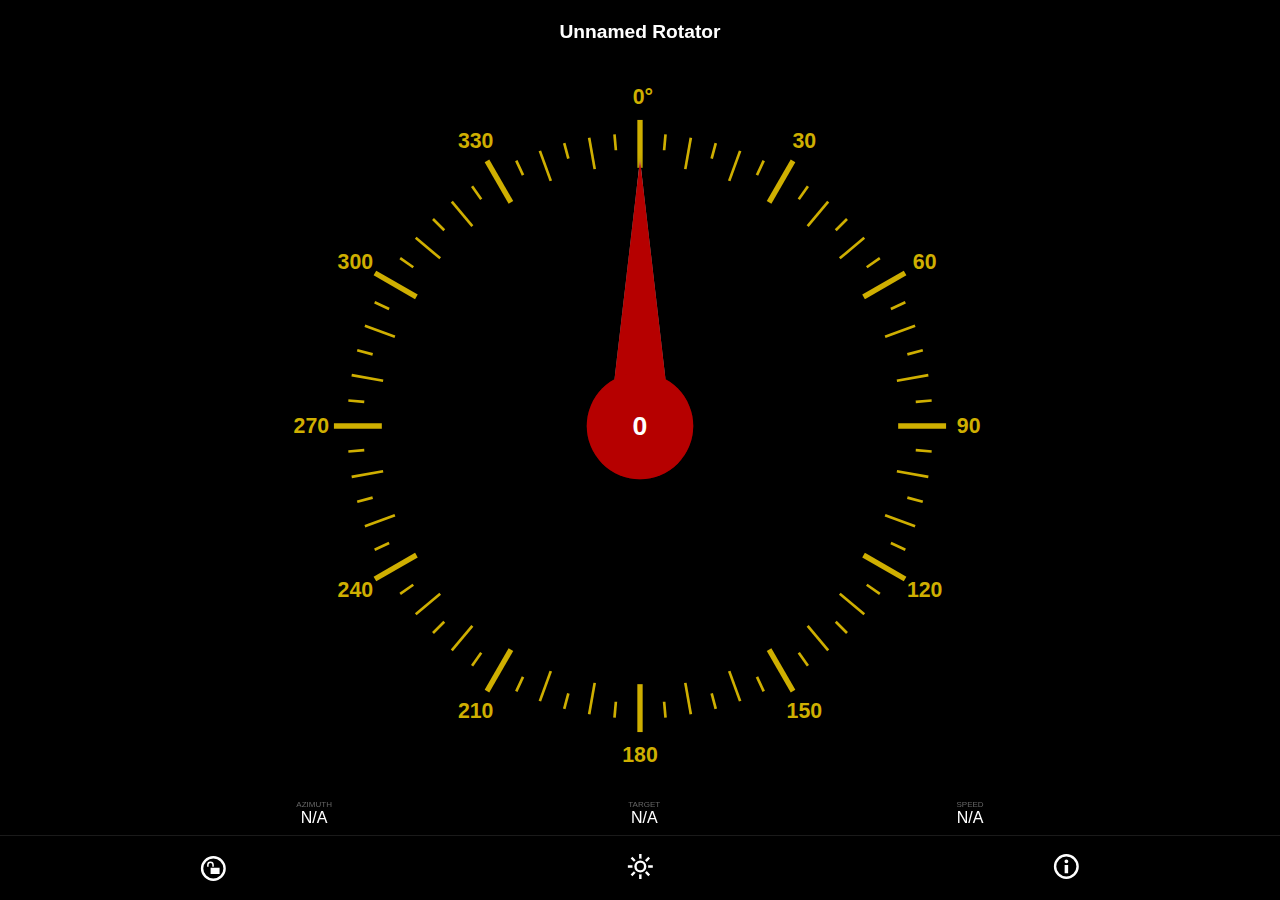
==== commit d13c5ede: "html: add viewBox parameters to svgs" ====
--- a/RotatorFW/data/index.html
+++ b/RotatorFW/data/index.html
@@ -238,22 +238,22 @@
 
 	<div class="options buttonrow">
 		<button id="btn-lock-orientation">
-			<svg class="btn_icon btn_icon-inactive" xmlns="http://www.w3.org/2000/svg" width="512" height="512" xml:space="preserve">
+			<svg class="btn_icon btn_icon-inactive" xmlns="http://www.w3.org/2000/svg" width="512" height="512" xml:space="preserve" viewBox="0 0 512 512">
 				<path d="M256 90a166 166 0 1 1 0 332 166 166 0 0 1 0-332m0-40a206 206 0 1 0 0 412 206 206 0 0 0 0-412zm103 193v104H211V243h148zm-120-47v32h25v-32a55 55 0 0 0-111 0v32h25v-32a30 30 0 0 1 61 0z" fill="#fff"/>
 			</svg>
-			<svg class="btn_icon btn_icon-active" xmlns="http://www.w3.org/2000/svg" width="512" height="512" xml:space="preserve">
+			<svg class="btn_icon btn_icon-active" xmlns="http://www.w3.org/2000/svg" width="512" height="512" xml:space="preserve" viewBox="0 0 512 512">
 				<path fill="#fff" d="M256 90a166 166 0 1 1 0 332 166 166 0 0 1 0-332m0-40a206 206 0 1 0 0 412 206 206 0 0 0 0-412zm-55 178v-32a56 56 0 0 1 112 0v32h-25v-32a31 31 0 0 0-62 0v32h-25zm-19 15v105h150V243H182z"/>
 			</svg>
 		</button>
 
 		<button id="btn-movementIndicator">
-			<svg class="btn_icon" id="movementIndicator" xmlns="http://www.w3.org/2000/svg" width="512" height="512" xml:space="preserve">
+			<svg class="btn_icon" id="movementIndicator" xmlns="http://www.w3.org/2000/svg" width="512" height="512" xml:space="preserve" viewBox="0 0 512 512">
 				<path fill="#fff" d="M256 156a100 100 0 1 0 0 200 100 100 0 0 0 0-200zm0 160a60 60 0 1 1 0-120 60 60 0 0 1 0 120zM151 179l-55-55 28-28 55 55c-11 8-20 17-28 28zm181-28 56-55 28 28-55 56c-8-11-18-21-29-29zM127 276H50v-40h77a130 130 0 0 0 0 40zm109-149V50h40v78a130 130 0 0 0-40-1zm-57 234-55 55-28-28 55-55c8 11 17 20 28 28zm283-125v40h-78a130 130 0 0 0 0-40h78zM276 384v78h-40v-77a130 130 0 0 0 40-1zm85-52 55 56-28 28-56-55c11-8 21-18 29-29z"/>
 			</svg>
 		</button>
 
 		<button id="btn-info" class="btn-popup" data-name='info'>
-			<svg class="btn_icon" xmlns="http://www.w3.org/2000/svg" xml:space="preserve" width="512" height="512">
+			<svg class="btn_icon" xmlns="http://www.w3.org/2000/svg" xml:space="preserve" width="512" height="512" viewBox="0 0 512 512">
 				<path fill="#fff" d="M256 90a166 166 0 1 1 0 332 166 166 0 1 1 0-332m0-40a206 206 0 1 0 0 412 206 206 0 0 0 0-412zm29.8 317.6h-57.6v-137h57.6v137zM257 202.3a31.7 31.7 0 1 1 0-63.5 31.7 31.7 0 0 1 0 63.5z"/>
 			</svg>
 		</button>
